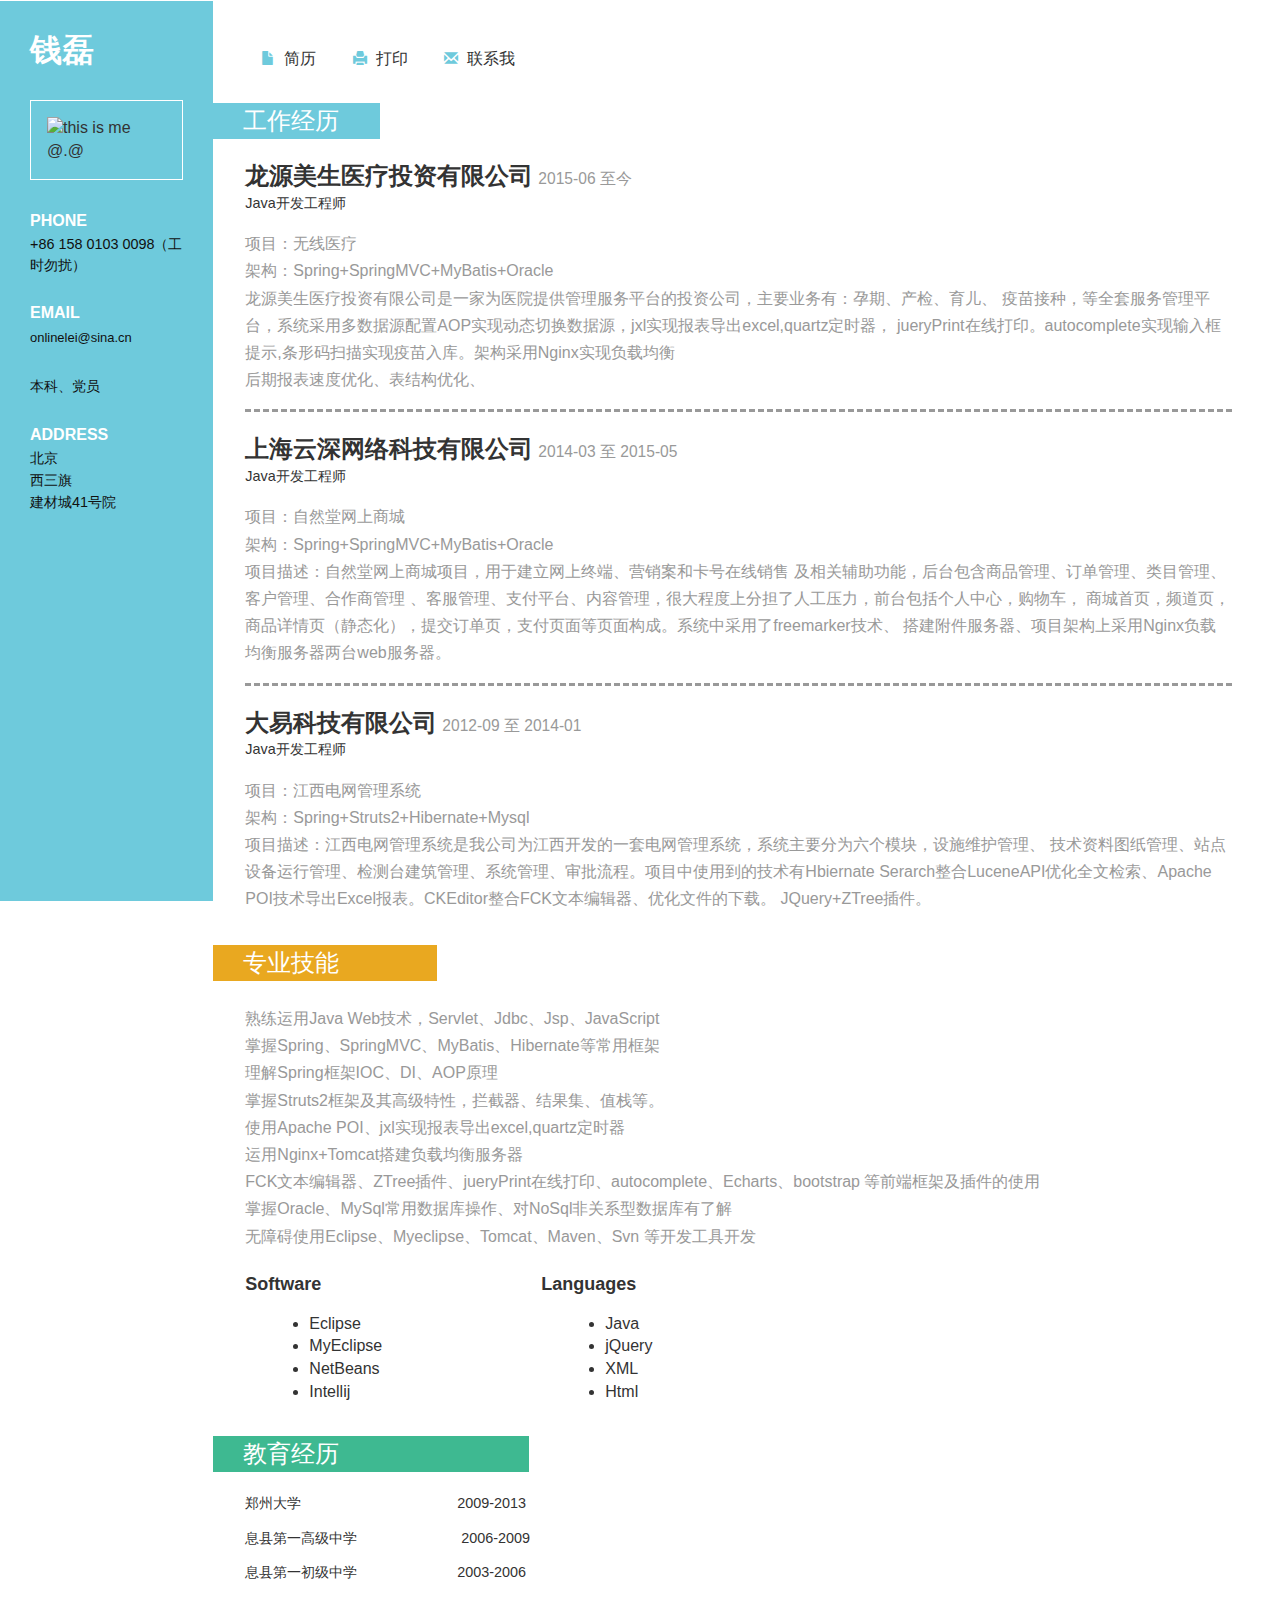
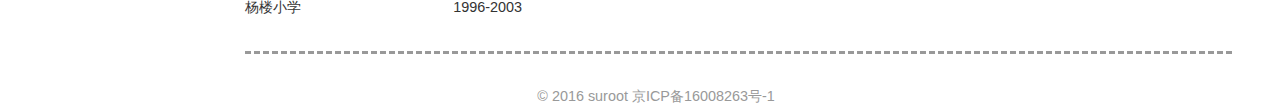
==== index.html @ aa856335 "test" ====
<!--A Design by W3layouts
Author: W3layout
Author URL: http://w3layouts.com
License: Creative Commons Attribution 3.0 Unported
License URL: http://creativecommons.org/licenses/by/3.0/
-->
<!DOCTYPE HTML>
<html>
<head>
<title>钱磊|钱磊简历|java工程师</title>
<meta name = "keywards" content = "钱磊|简历|java|javascript|eclipse|钱磊博客|钱磊简历|java工程师|java开发工程师|Java架构师|"></meta>
<meta name = "description" content = "钱磊，1989年出生，河南息县人，从事Java开发，性能优化，架构搭建，网站推广，"></meta>
<link href="css/bootstrap.css" rel='stylesheet' type='text/css' />
<!-- jQuery (necessary JavaScript plugins) -->
<script src="js/jquery-1.4.4.min.js"></script>
<script src="js/jquery.jqprint-0.3.js"></script>
<!-- Custom Theme files -->
 <link href="css/dashboard.css" rel="stylesheet">
<link href="css/style.css" rel='stylesheet' type='text/css' />
<link href="css/style1.css" rel='stylesheet' type='text/css' />
<link href="css/popuo-box.css" rel='stylesheet' type='text/css' />
<!-- Custom Theme files -->
<!--//theme-style-->
<meta name="viewport" content="width=device-width, initial-scale=1">
<meta http-equiv="Content-Type" content="text/html; charset=utf-8" />
<meta name="keywords" content="Curriculum Vitae Responsive web template, Bootstrap Web Templates, Flat Web Templates, Andriod Compatible web template, 
Smartphone Compatible web template, free webdesigns for Nokia, Samsung, LG, SonyErricsson, Motorola web design" />
<script type="application/x-javascript"> addEventListener("load", function() { setTimeout(hideURLbar, 0); }, false); function hideURLbar(){ window.scrollTo(0,1); } </script>
<!--<link href='http://fonts.googleapis.com/css?family=Ubuntu:300,400,500,700' rel='stylesheet' type='text/css'>
<link href='http://fonts.googleapis.com/css?family=Varela+Round' rel='stylesheet' type='text/css'>-->
<!-- start menu -->
 	<script language="JavaScript">
		function jprint(){
			$("#ddd").jqprint();
		};
		function tip(info){
			alert(info);
		}
	</script>
</head>
<body>
<!-- header -->
<div id = 'ddd'>
<div class="col-sm-3 col-md-2 sidebar">
		 <div class="sidebar_top">
			 <h1>钱磊</h1> 
			 <img src="images/g4.jpg" alt="this is me @.@"/>
		 </div>
		<div class="details">
			 <h3>PHONE</h3>
			 <p>+86 158 0103 0098（工时勿扰）</p>  	 
			 <h3>EMAIL</h3>
			 <p><a href="onlinelei@sina.cn">onlinelei@sina.cn</a></p>
			 
			 <p >本科、党员</p> 
			 <address>
			 <h3>ADDRESS</h3>
			 <span>北京</span>
			 <span>西三旗</span>
			 <span>建材城41号院</span>
			 </address>
		</div>
		<div class="clearfix"></div>
</div>
<!---->
<link href="css/popuo-box.css" rel="stylesheet" type="text/css" media="all"/>
<script src="js/jquery.magnific-popup.js" type="text/javascript"></script>
	<!---你是在看我的代码吗? 你真的在看吗? 那你看吧!---->			
<div class="col-sm-9 col-sm-offset-3 col-md-10 col-md-offset-2 main" >
	 <div class="content">
		 <div class="details_header">
			 <ul>
				 <li><a href="index.html"><span class="glyphicon glyphicon-file" aria-hidden="true"></span>简历</a></li>
				 <li><a onclick = 'jprint();'><span class="glyphicon glyphicon-print" aria-hidden="true" ></span>打印</a></li>
				 <li><a href="contact.html"><span class="glyphicon glyphicon-envelope" aria-hidden="true"></span>联系我</a></li>
			 </ul>
		 </div>
		 <div class="company">
			 <h3 class="clr1">工作经历</h3>
			 <div class="company_details">
				 <h4>龙源美生医疗投资有限公司<span>2015-06 至今</span></h4>
				 <h6>Java开发工程师</h6>
				 <p>项目：无线医疗</p>
				 <p>架构：Spring+SpringMVC+MyBatis+Oracle</p>
				 <p >龙源美生医疗投资有限公司是一家为医院提供管理服务平台的投资公司，主要业务有：孕期、产检、育儿、
				 疫苗接种，等全套服务管理平台，系统采用多数据源配置AOP实现动态切换数据源，jxl实现报表导出excel,quartz定时器，
				 jueryPrint在线打印。autocomplete实现输入框提示,条形码扫描实现疫苗入库。架构采用Nginx实现负载均衡</br>
					后期报表速度优化、表结构优化、
				 </p>
				 <p class="cmpny1"> </p>
			 </div>
			 <div class="company_details">
				 <h4>上海云深网络科技有限公司<span>2014-03 至 2015-05</span></h4>
				 <h6>Java开发工程师</h6>
				  <p>项目：自然堂网上商城</p>
				  <p>架构：Spring+SpringMVC+MyBatis+Oracle</p>
				  <p>项目描述：自然堂网上商城项目，用于建立网上终端、营销案和卡号在线销售
				  及相关辅助功能，后台包含商品管理、订单管理、类目管理、客户管理、合作商管理
				  、客服管理、支付平台、内容管理，很大程度上分担了人工压力，前台包括个人中心，购物车，
				  商城首页，频道页，商品详情页（静态化），提交订单页，支付页面等页面构成。系统中采用了freemarker技术、
				  搭建附件服务器、项目架构上采用Nginx负载均衡服务器两台web服务器。
				  </p>
				 <p class="cmpny1"></p>
			 </div>
			 <div class="company_details">
				 <h4>大易科技有限公司<span>2012-09 至 2014-01</span></h4>
				 <h6>Java开发工程师</h6>
				 <p>项目：江西电网管理系统</p>
				 <p>架构：Spring+Struts2+Hibernate+Mysql</p>
				 <p>项目描述：江西电网管理系统是我公司为江西开发的一套电网管理系统，系统主要分为六个模块，设施维护管理、
				 技术资料图纸管理、站点设备运行管理、检测台建筑管理、系统管理、审批流程。项目中使用到的技术有Hbiernate 
				 Serarch整合LuceneAPI优化全文检索、Apache POI技术导出Excel报表。CKEditor整合FCK文本编辑器、优化文件的下载。
				 JQuery+ZTree插件。
				 </p>
				 <p class="cmpny3"></p>
			 </div>
		 </div>
		 <div class="skills">
			 <h3 class="clr2">专业技能</h3>
			 <div class="skill_info">
			 <p>熟练运用Java Web技术，Servlet、Jdbc、Jsp、JavaScript</p>
			 <p>掌握Spring、SpringMVC、MyBatis、Hibernate等常用框架</p>
			 <p>理解Spring框架IOC、DI、AOP原理</p>
			 <p>掌握Struts2框架及其高级特性，拦截器、结果集、值栈等。</p>
			 <p>使用Apache POI、jxl实现报表导出excel,quartz定时器</p>
			 <p>运用Nginx+Tomcat搭建负载均衡服务器</p>
			 <p>FCK文本编辑器、ZTree插件、jueryPrint在线打印、autocomplete、Echarts、bootstrap 等前端框架及插件的使用</p>
			 <p>掌握Oracle、MySql常用数据库操作、对NoSql非关系型数据库有了解</p>
			 <p>无障碍使用Eclipse、Myeclipse、Tomcat、Maven、Svn 等开发工具开发</p>
			 
			 </div>
			 <div class="skill_list">
				 <div class="skill1">
					 <h4>Software</h4>
					 <ul>					 
						<li>Eclipse</li>
						<li>MyEclipse</li>
						<li>NetBeans</li>
						<li>Intellij</li>
					 </ul>
				 </div>
				 <div class="skill2">
					 <h4>Languages</h4>
					 <ul>					 
						<li>Java</li>
						<li>jQuery</li>
						<li>XML</li>
						<li>Html</li>
					 </ul>
				 </div>
				 <div class="clearfix"></div>
			 </div>
		 </div>
		 <div class="education">
			 <h3 class="clr3">教育经历</h3>
			 <div class="education_details">
				 <h6>郑州大学<span>&nbsp&nbsp&nbsp&nbsp&nbsp&nbsp&nbsp&nbsp&nbsp&nbsp&nbsp&nbsp&nbsp&nbsp&nbsp&nbsp&nbsp&nbsp&nbsp&nbsp&nbsp&nbsp&nbsp&nbsp&nbsp &nbsp&nbsp&nbsp&nbsp&nbsp&nbsp&nbsp&nbsp&nbsp&nbsp&nbsp&nbsp 2009-2013</span></h6>
				 <h6>息县第一高级中学<span>  &nbsp&nbsp&nbsp&nbsp&nbsp&nbsp&nbsp&nbsp&nbsp&nbsp&nbsp&nbsp&nbsp&nbsp&nbsp&nbsp&nbsp&nbsp&nbsp&nbsp&nbsp&nbsp&nbsp&nbsp 2006-2009</span></h6>
				 <h6>息县第一初级中学<span>   &nbsp&nbsp&nbsp&nbsp&nbsp&nbsp&nbsp&nbsp&nbsp&nbsp&nbsp&nbsp&nbsp&nbsp&nbsp&nbsp&nbsp&nbsp&nbsp&nbsp&nbsp&nbsp&nbsp&nbsp2003-2006</span></h6>
				 <h6>杨楼小学<span>        &nbsp&nbsp&nbsp&nbsp&nbsp&nbsp&nbsp&nbsp&nbsp&nbsp&nbsp&nbsp&nbsp&nbsp&nbsp&nbsp&nbsp&nbsp&nbsp&nbsp&nbsp&nbsp&nbsp&nbsp&nbsp&nbsp&nbsp&nbsp&nbsp&nbsp&nbsp&nbsp&nbsp&nbsp&nbsp&nbsp  1996-2003</span></h6>
				 <h6></h6>
				 <p class="cmpny1"></p>
			 </div>
			<!-- <div class="education_details">
				 <h4>University of Techonology, Newyork <span>APRIL 2001 - SEPTEMBER 2003</span></h4>
				 <h6>BACHELORS OF ARTS</h6>
				 <p>Nulla volutpat at est sed ultricies. In ac sem consequat, posuere nulla varius, molestie lorem. Duis quis nibh leo.
				 Curabitur a quam eu mi convallis auctor nec id mauris. Nullam mattis turpis eu turpis tincidunt, et pellentesque leo imperdiet.
				 Vivamus malesuada, sem laoreet dictum pulvinar, orci lectus rhoncus sapien, ut consectetur augue nibh in neque. In tincidunt sed enim et tincidunt.</p>
			 </div>-->
		 </div>
	 </div>
</div>
</div>
<!---->
<div >
</div>
<div class="copywrite"align="center" >
 <p>© 2016 suroot 	京ICP备16008263号-1</a> <br/>
 <script type="text/javascript">var cnzz_protocol = (("https:" == document.location.protocol) ? " https://" : " http://");document.write(unescape("%3Cspan id='cnzz_stat_icon_1258233563'%3E%3C/span%3E%3Cscript src='" + cnzz_protocol + "s4.cnzz.com/z_stat.php%3Fid%3D1258233563%26show%3Dpic' type='text/javascript'%3E%3C/script%3E"));</script>
 </p>
</div>
</body>
</html>
---- css/dashboard.css ----
/*
 * Base structure
 */

/* Move down content because we have a fixed navbar that is 50px tall */
body {
  padding-top: 50px;
}


/*
 * Global add-ons
 */

.sub-header {
  padding-bottom: 10px;
  border-bottom: 1px solid #eee;
}

/*
 * Top navigation
 * Hide default border to remove 1px line.
 */
.navbar-fixed-top {
  border: 0;
}

/*
 * Sidebar
 */

/* Hide for mobile, show later */
.sidebar {
  display:block;
}
@media (min-width: 768px) {
  .sidebar {
    position: fixed;
    top: 51px;
    bottom: 0;
    left: 0;
    z-index: 1000;
    display: block;
    padding: 20px;
    overflow-x: hidden;
    overflow-y: auto; /* Scrollable contents if viewport is shorter than content. */
    background-color: #f5f5f5;
  }
}

/* Sidebar navigation */
.nav-sidebar {
  margin-right: -21px; /* 20px padding + 1px border */
  margin-bottom: 20px;
  margin-left: -20px;
}
.nav-sidebar > li > a {
  padding-right: 20px;
  padding-left: 20px;
}
.nav-sidebar > .active > a,
.nav-sidebar > .active > a:hover,
.nav-sidebar > .active > a:focus {
  color: #fff;
  background-color: #428bca;
}


/*
 * Main content
 */

.main {
  padding: 20px;
}
@media (min-width: 768px) {
  .main {
    padding-right: 40px;
    padding-left: 40px;
  }
}
.main .page-header {
  margin-top: 0;
}


/*
 * Placeholder dashboard ideas
 */

.placeholders {
  margin-bottom: 30px;
  text-align: center;
}
.placeholders h4 {
  margin-bottom: 0;
}
.placeholder {
  margin-bottom: 20px;
}
.placeholder img {
  display: inline-block;
  border-radius: 50%;
}
---- css/style.css ----
/*
Author: W3layout
Author URL: http://w3layouts.com
License: Creative Commons Attribution 3.0 Unported
License URL: http://creativecommons.org/licenses/by/3.0/
*/
h4, h5, h6,
h1, h2, h3 {margin: 0;}
ul, ol {margin: 0; padding:0;}
p {margin: 0;}
html, body{
	font-family: 'Ubuntu', sans-serif;
	font-size: 100%;
	background: #ffffff;
}
body a{
	transition:0.5s all;
	-webkit-transition:0.5s all;
	-moz-transition:0.5s all;
	-o-transition:0.5s all;
	-ms-transition:0.5s all;
}	
body {
  padding-top:0px;
}
a:focus {
  outline: thin dotted;
  outline: 0px auto -webkit-focus-ring-color;
  outline-offset: 0px;
  text-decoration:none;
}
/*-- header_top --*/
.sidebar{
  background:#6ecadc;
  top: 0px;
  padding:2em 30px;
}
.sidebar h1{
	font-size:2.5em;
	font-weight:700;
	margin-bottom:1em;
	COLOR:#fff;
	font-family: 'Varela Round', sans-serif;
	
}
.sidebar img{
	border:1px solid #fff;
	padding:1em;
	width:100%;
}
.details{
	margin-top:2em;
}
.details h3{
	font-weight:600;
	font-size:1em;
	color:#fff;
}  

.details p{
	color:#101010;
	font-size:0.9em;
	margin:5px 0 2em 0;
}
.details p a{
	color:#101010;
	font-size:0.9em;
}
address h3{
	margin-bottom:5px;
}
address span{
	display:block;
	color:#101010;
	font-size:0.9em;
	line-height:1.5em;
}
/*----*/
.main{  
  padding:2em 0;
}
.content{
	margin-right:3em;
}
.glyphicon {
  top:1px;
}
.glyphicon-file:before,.glyphicon-print:before,.glyphicon-envelope:before,.glyphicon-picture:before{
    margin-right: 9px;
  font-size: 14px;
  color: #6ecadc;
}
.details_header{
	padding: 0em 1em 0 2em;
}
.details_header ul li{
	display:inline-block;
}
.details_header ul li a{
	padding:0 1em;
	color:#333;
}
.details_header ul li a:hover{
	color:#6ecadc;
}
.company {
	margin:2em 0;
}
.company h3{
  color: #FFF;
  padding: 5px 41px 5px 30px;
  display: inline-block;
}
.skills h3{
  color: #FFF;
  padding: 5px 98px 5px 30px;
  display: inline-block;
}
.company_details,.education_details {
	padding:1.5em 0 0em 2em;
}
.company_details h4,.education_details h4{
	color:#333;
	font-weight:600;
	font-size:1.5em;
	margin-bottom:6px;
	font-family: 'Varela Round', sans-serif;
}
.company_details h4 span,.education_details h4 span{
	font-size: 0.65em;
  margin-left: 5px;
  color: #999;
  font-weight:400;
}
.company_details h6,.education_details h6{
	font-weight:400;
	margin-bottom:1.3em;
	font-size:0.9em;
}
.company_details p,.skill_info p,.education_details p{
	color:#999;
	font-weight:300;
	line-height:1.7em;
}
.cmpny1{
	border-bottom:3px dashed #999;
	padding-bottom:1em;
}
.skills{
	margin:2em 0;
}
.skill_info {
	padding:1.5em 0 0 2em;
}
.skill_list{
	padding:1.5em 0 0 2em;
}
.skill1,.skill2{
	 float:left;
	 width:30%;
}
.skill1 h4,.skill2 h4{
	color:#333;
	font-weight:600;
	margin-bottom:1em;
	display:inline-block;
}
.skill1 ul,.skill2 ul{
	padding-left:4em;
}
.skill1 ul li,.skill2 ul li{
	color:#333;
}
.education  h3{
  background: #999;
  color: #FFF;
  padding: 5px 190px 5px 30px;
  display: inline-block;
}
h3.clr1{
	background:#6ecadc;
}
h3.clr2{
	background:#e9a820;
}
h3.clr3{
	background:#3eb991;
}
.copywrite{
	padding-left:2em;
	margin-top:1em;
}
.copywrite p{
	color:#999;
	font-size:0.9em;
}
.copywrite p a{
	color:#999;
}
.copywrite p a:hover{
	color:#6ecadc;
}
.contact-grid form{
	padding:2em 0 0 2em;
}
.contact-grid input[type="text"], .contact-grid textarea {
  width: 80%;
  padding: 0.7em;
  margin: 0.5em 0;
  background: none;
  outline: none;
  border: 1px solid #A09F9F;
  font-size: 1em;
  color: #A09F9F;
  -webkit-appearance: none;
}
.send input[type="submit"] {
  width: 14%;
  font-size: 1.1em;
  background:#e9a820;
  padding: 0.4em 0.8em;
  text-align: center;
  color: #fff;
  border: none;
  outline: none;
  -webkit-appearance: none;
}
.send input[type="submit"]:hover {
  background: #6ecadc;
}
.contact-grid textarea {
  resize: none;
}
.map{
	padding:2em 0 0 2em;
}
.map iframe {
  width: 100%;
  height: 350px;
  border: none;
}
/*--responsive--*/
@media (max-width: 1366px){
.sidebar h1 {
  font-size: 2em;
}
}
@media (max-width: 1024px){
.sidebar {
  padding: 2em 17px;
  width:20%;
}
.sidebar h1 {
  font-size: 1.6em;
}
.main {
  margin-left: 19.666667%;
  width: 80%;
}
}
@media (max-width: 768px){
.sidebar {
  width: 22%;
}
.main {
  margin-left: 21.666667%;
  width: 78%;
}
.sidebar h1 {
  font-size: 1.4em;
}
.sidebar img {
  padding: 0.5em;
  width: 89%;
}
.details_header {
  padding: 0em 1em 0 1em;
}
.details_header ul li a {
  padding: 0 1em;
  font-size: 0.9em;
}
.company h3,.skills h3,.education h3{
  font-size: 1.2em;
}
.company_details h4, .education_details h4 {
  font-size: 1.1em;
}
.company_details h6, .education_details h6 {
  font-size: 0.8em;
}
.company_details p, .skill_info p, .education_details p {
  font-size: 0.8em;
}
.cmpny1 {
  padding-bottom: 1.5em;
}
.skill1, .skill2 {
  float: left;
  width: 50%;
}
.skill1 ul li,.skill2 ul li{
	font-size:0.85em;
}
.skill1 h4, .skill2 h4 {
  font-size: 1em;
}
.skill_list {
  padding: 0.7em 0 0 2em;
}
.details p {
  font-size: 0.75em;
}
address span {
  font-size: 0.8em;
}
.contact-grid input[type="text"], .contact-grid textarea {
  width: 100%;
  font-size: 0.8em;
}
.send input[type="submit"] {
  width: 20%;
  font-size:0.85em;
}
}
@media (max-width: 736px){
.sidebar {
  width: 100%;
}
.main {
  margin-left: 0;
  width: 100%;
}
.sidebar_top{
	width:30%;
	float:left;
	margin-right:5%;
}
.details{
	width:30%;
	float:right;
}
}
@media (max-width: 640px){
.sidebar {
  width: 100%;
}
.main {
  margin-left: 0;
  width: 100%;
}
.sidebar_top{
	width:30%;
	float:left;
	margin-right:5%;
}
.details{
	width:30%;
	float:right;
}
.sidebar img{
	width:100%;
}
.details p {
  font-size: 0.9em;
  margin: 5px 0 1em 0;
}
.details h3 {
  font-size: 0.9em;
}
}
@media (max-width: 600px){
address {
  margin-bottom:0px;
}
.sidebar_top {
  width: 32%;
}
.sidebar img {
  width: 85%;
}
}
@media (max-width: 568px){
.details_header ul li a {
  padding: 0 0.5em;
  font-size: 0.9em;
}
}
@media (max-width: 480px){
.content {
  margin-right: 2em;
}
.glyphicon-save:before, .glyphicon-print:before, .glyphicon-envelope:before, .glyphicon-picture:before {
  margin-right: 6px;
  font-size: 12px;
}
.details_header ul li a {
  padding: 0 0.5em;
  font-size: 0.85em;
}
.details {
  width: 36%;
}
.sidebar h1 {
  font-size: 1.3em;
}
.sidebar_top {
  width: 38%;
}
address {
  margin-bottom: 0px;
}
.copywrite{
	padding-left:1em;
}
.map iframe {
  height: 246px;
}
}
@media (max-width: 414px){
.sidebar_top {
  width: 45%;
}
.sidebar img {
  width: 91%;
}
.details {
  width: 42%;
}
.details_header {
  padding: 0em 0em 0 1em;
}
.details_header ul li a {
  padding: 0 0.3em;
  font-size: 0.75em;
}
.skill1 ul, .skill2 ul {
  padding-left: 3em;
}
}
@media (max-width: 384px){
.sidebar h1 {
  font-size: 1.2em;
}
.details {
  width: 45%;
}
.details_header ul {
  text-align: center;
}
.details_header ul li a {
  padding: 0 1em;
  font-size: 0.75em;
}
.main {
  padding: 1em 0 2em 0;
}
.company_details, .education_details,.skill_info  {
  padding: 1em 0 0em 1em;
}
.company h3 {
  padding: 5px 41px 5px 16px;
}
.company_details h4, .education_details h4 {
  font-size: 0.9em;
}
.company_details h6, .education_details h6 {
  font-size: 0.6em;
}
.company {
  margin: 1em 0;
}
.skills {
  margin: 1em 0;
}
.company h3, .skills h3, .education h3 {
  font-size: 1em;
}
.skills h3 {
  padding: 5px 98px 5px 16px;
}
.skill1 ul, .skill2 ul {
  padding-left: 2em;
}
.skill1 ul li, .skill2 ul li {
  font-size: 0.75em;
}
.skill_list {
  padding: 0.5em 0 0 1.5em;
}
.education h3 {
  padding: 5px 190px 5px 16px;
}
.copywrite p{
	font-size:0.7em;
}
}
@media (max-width: 375px){
.sidebar h1 {
  font-size: 1em;
}
.sidebar img {
  width: 70%;
}
.details h3 {
  font-size: 0.8em;
}
.details p {
  font-size: 0.75em;
  margin: 5px 0 0.5em 0;
}
address span {
  font-size: 0.7em;
}
.sidebar {
  padding: 1.5em 17px 1em 17px;
}
.details_header {
  padding: 0em 0em 0 1em;
  text-align: center;
}
.details_header ul li a {
  line-height: 2em;
}
}
@media (max-width: 320px){
.sidebar_top {
  width: 50%;
}
.sidebar img {
  width: 80%;
}
.details h3 {
  font-size: 0.7em;
}
.content {
  margin-right: 1em;
}
.details_header ul li a {
  padding: 0 0.5em;
  font-size: 0.75em;
}
.skill1 h4, .skill2 h4 {
  font-size: 0.85em;
}
.skill1 ul, .skill2 ul {
  padding-left: 1.5em;
}
}
---- css/style1.css ----
/* latin */
@font-face {
  font-family: 'Varela Round';
  font-style: normal;
  font-weight: 400;
  src: local('Varela Round'), local('VarelaRound-Regular'), url(http://fonts.gstatic.com/s/varelaround/v6/APH4jr0uSos5wiut5cpjrugdm0LZdjqr5-oayXSOefg.woff2) format('woff2');
  unicode-range: U+0000-00FF, U+0131, U+0152-0153, U+02C6, U+02DA, U+02DC, U+2000-206F, U+2074, U+20AC, U+2212, U+2215, U+E0FF, U+EFFD, U+F000;
}

/* cyrillic-ext */
@font-face {
  font-family: 'Ubuntu';
  font-style: normal;
  font-weight: 300;
  src: local('Ubuntu Light'), local('Ubuntu-Light'), url(http://fonts.gstatic.com/s/ubuntu/v9/X_EdMnknKUltk57alVVbVxJtnKITppOI_IvcXXDNrsc.woff2) format('woff2');
  unicode-range: U+0460-052F, U+20B4, U+2DE0-2DFF, U+A640-A69F;
}
/* cyrillic */
@font-face {
  font-family: 'Ubuntu';
  font-style: normal;
  font-weight: 300;
  src: local('Ubuntu Light'), local('Ubuntu-Light'), url(http://fonts.gstatic.com/s/ubuntu/v9/nBF2d6Y3AbOwfkBM-9HcWBJtnKITppOI_IvcXXDNrsc.woff2) format('woff2');
  unicode-range: U+0400-045F, U+0490-0491, U+04B0-04B1, U+2116;
}
/* greek-ext */
@font-face {
  font-family: 'Ubuntu';
  font-style: normal;
  font-weight: 300;
  src: local('Ubuntu Light'), local('Ubuntu-Light'), url(http://fonts.gstatic.com/s/ubuntu/v9/CdlIlwqST01WNAKqZbtZkhJtnKITppOI_IvcXXDNrsc.woff2) format('woff2');
  unicode-range: U+1F00-1FFF;
}
/* greek */
@font-face {
  font-family: 'Ubuntu';
  font-style: normal;
  font-weight: 300;
  src: local('Ubuntu Light'), local('Ubuntu-Light'), url(http://fonts.gstatic.com/s/ubuntu/v9/7k0RmqCN8EFxqS6sChuRzRJtnKITppOI_IvcXXDNrsc.woff2) format('woff2');
  unicode-range: U+0370-03FF;
}
/* latin-ext */
@font-face {
  font-family: 'Ubuntu';
  font-style: normal;
  font-weight: 300;
  src: local('Ubuntu Light'), local('Ubuntu-Light'), url(http://fonts.gstatic.com/s/ubuntu/v9/WtcvfJHWXKxx4x0kuS1koRJtnKITppOI_IvcXXDNrsc.woff2) format('woff2');
  unicode-range: U+0100-024F, U+1E00-1EFF, U+20A0-20AB, U+20AD-20CF, U+2C60-2C7F, U+A720-A7FF;
}
/* latin */
@font-face {
  font-family: 'Ubuntu';
  font-style: normal;
  font-weight: 300;
  src: local('Ubuntu Light'), local('Ubuntu-Light'), url(http://fonts.gstatic.com/s/ubuntu/v9/_aijTyevf54tkVDLy-dlnFtXRa8TVwTICgirnJhmVJw.woff2) format('woff2');
  unicode-range: U+0000-00FF, U+0131, U+0152-0153, U+02C6, U+02DA, U+02DC, U+2000-206F, U+2074, U+20AC, U+2212, U+2215, U+E0FF, U+EFFD, U+F000;
}
/* cyrillic-ext */
@font-face {
  font-family: 'Ubuntu';
  font-style: normal;
  font-weight: 400;
  src: local('Ubuntu'), url(http://fonts.gstatic.com/s/ubuntu/v9/ODszJI8YqNw8V2xPulzjO_esZW2xOQ-xsNqO47m55DA.woff2) format('woff2');
  unicode-range: U+0460-052F, U+20B4, U+2DE0-2DFF, U+A640-A69F;
}
/* cyrillic */
@font-face {
  font-family: 'Ubuntu';
  font-style: normal;
  font-weight: 400;
  src: local('Ubuntu'), url(http://fonts.gstatic.com/s/ubuntu/v9/iQ9VJx1UMASKNiGywyyCXvesZW2xOQ-xsNqO47m55DA.woff2) format('woff2');
  unicode-range: U+0400-045F, U+0490-0491, U+04B0-04B1, U+2116;
}
/* greek-ext */
@font-face {
  font-family: 'Ubuntu';
  font-style: normal;
  font-weight: 400;
  src: local('Ubuntu'), url(http://fonts.gstatic.com/s/ubuntu/v9/WkvQmvwsfw_KKeau9SlQ2_esZW2xOQ-xsNqO47m55DA.woff2) format('woff2');
  unicode-range: U+1F00-1FFF;
}
/* greek */
@font-face {
  font-family: 'Ubuntu';
  font-style: normal;
  font-weight: 400;
  src: local('Ubuntu'), url(http://fonts.gstatic.com/s/ubuntu/v9/gYAtqXUikkQjyJA1SnpDLvesZW2xOQ-xsNqO47m55DA.woff2) format('woff2');
  unicode-range: U+0370-03FF;
}
/* latin-ext */
@font-face {
  font-family: 'Ubuntu';
  font-style: normal;
  font-weight: 400;
  src: local('Ubuntu'), url(http://fonts.gstatic.com/s/ubuntu/v9/Wu5Iuha-XnKDBvqRwQzAG_esZW2xOQ-xsNqO47m55DA.woff2) format('woff2');
  unicode-range: U+0100-024F, U+1E00-1EFF, U+20A0-20AB, U+20AD-20CF, U+2C60-2C7F, U+A720-A7FF;
}
/* latin */
@font-face {
  font-family: 'Ubuntu';
  font-style: normal;
  font-weight: 400;
  src: local('Ubuntu'), url(http://fonts.gstatic.com/s/ubuntu/v9/sDGTilo5QRsfWu6Yc11AXg.woff2) format('woff2');
  unicode-range: U+0000-00FF, U+0131, U+0152-0153, U+02C6, U+02DA, U+02DC, U+2000-206F, U+2074, U+20AC, U+2212, U+2215, U+E0FF, U+EFFD, U+F000;
}
/* cyrillic-ext */
@font-face {
  font-family: 'Ubuntu';
  font-style: normal;
  font-weight: 500;
  src: local('Ubuntu Medium'), local('Ubuntu-Medium'), url(http://fonts.gstatic.com/s/ubuntu/v9/MLKvhAbswThSVACnSTWCpxJtnKITppOI_IvcXXDNrsc.woff2) format('woff2');
  unicode-range: U+0460-052F, U+20B4, U+2DE0-2DFF, U+A640-A69F;
}
/* cyrillic */
@font-face {
  font-family: 'Ubuntu';
  font-style: normal;
  font-weight: 500;
  src: local('Ubuntu Medium'), local('Ubuntu-Medium'), url(http://fonts.gstatic.com/s/ubuntu/v9/IiMFELcoPB-OzGzq14k4ehJtnKITppOI_IvcXXDNrsc.woff2) format('woff2');
  unicode-range: U+0400-045F, U+0490-0491, U+04B0-04B1, U+2116;
}
/* greek-ext */
@font-face {
  font-family: 'Ubuntu';
  font-style: normal;
  font-weight: 500;
  src: local('Ubuntu Medium'), local('Ubuntu-Medium'), url(http://fonts.gstatic.com/s/ubuntu/v9/H2j4_4xA-HIuoc_A3BIwVBJtnKITppOI_IvcXXDNrsc.woff2) format('woff2');
  unicode-range: U+1F00-1FFF;
}
/* greek */
@font-face {
  font-family: 'Ubuntu';
  font-style: normal;
  font-weight: 500;
  src: local('Ubuntu Medium'), local('Ubuntu-Medium'), url(http://fonts.gstatic.com/s/ubuntu/v9/EtSRPnpS3nIR-zKYiR-sDBJtnKITppOI_IvcXXDNrsc.woff2) format('woff2');
  unicode-range: U+0370-03FF;
}
/* latin-ext */
@font-face {
  font-family: 'Ubuntu';
  font-style: normal;
  font-weight: 500;
  src: local('Ubuntu Medium'), local('Ubuntu-Medium'), url(http://fonts.gstatic.com/s/ubuntu/v9/gMhvhm-nVj1086DvGgmzBxJtnKITppOI_IvcXXDNrsc.woff2) format('woff2');
  unicode-range: U+0100-024F, U+1E00-1EFF, U+20A0-20AB, U+20AD-20CF, U+2C60-2C7F, U+A720-A7FF;
}
/* latin */
@font-face {
  font-family: 'Ubuntu';
  font-style: normal;
  font-weight: 500;
  src: local('Ubuntu Medium'), local('Ubuntu-Medium'), url(http://fonts.gstatic.com/s/ubuntu/v9/OsJ2DjdpjqFRVUSto6IffFtXRa8TVwTICgirnJhmVJw.woff2) format('woff2');
  unicode-range: U+0000-00FF, U+0131, U+0152-0153, U+02C6, U+02DA, U+02DC, U+2000-206F, U+2074, U+20AC, U+2212, U+2215, U+E0FF, U+EFFD, U+F000;
}
/* cyrillic-ext */
@font-face {
  font-family: 'Ubuntu';
  font-style: normal;
  font-weight: 700;
  src: local('Ubuntu Bold'), local('Ubuntu-Bold'), url(http://fonts.gstatic.com/s/ubuntu/v9/oxrPYIm05JrY_0rFIEQ_oRJtnKITppOI_IvcXXDNrsc.woff2) format('woff2');
  unicode-range: U+0460-052F, U+20B4, U+2DE0-2DFF, U+A640-A69F;
}
/* cyrillic */
@font-face {
  font-family: 'Ubuntu';
  font-style: normal;
  font-weight: 700;
  src: local('Ubuntu Bold'), local('Ubuntu-Bold'), url(http://fonts.gstatic.com/s/ubuntu/v9/4z2U46_RRLOfkoHsWJG3vxJtnKITppOI_IvcXXDNrsc.woff2) format('woff2');
  unicode-range: U+0400-045F, U+0490-0491, U+04B0-04B1, U+2116;
}
/* greek-ext */
@font-face {
  font-family: 'Ubuntu';
  font-style: normal;
  font-weight: 700;
  src: local('Ubuntu Bold'), local('Ubuntu-Bold'), url(http://fonts.gstatic.com/s/ubuntu/v9/2vaWVxeAxHVkFcnCBCQCyRJtnKITppOI_IvcXXDNrsc.woff2) format('woff2');
  unicode-range: U+1F00-1FFF;
}
/* greek */
@font-face {
  font-family: 'Ubuntu';
  font-style: normal;
  font-weight: 700;
  src: local('Ubuntu Bold'), local('Ubuntu-Bold'), url(http://fonts.gstatic.com/s/ubuntu/v9/M-Ii49WH_TYYnOjQyLgTMBJtnKITppOI_IvcXXDNrsc.woff2) format('woff2');
  unicode-range: U+0370-03FF;
}
/* latin-ext */
@font-face {
  font-family: 'Ubuntu';
  font-style: normal;
  font-weight: 700;
  src: local('Ubuntu Bold'), local('Ubuntu-Bold'), url(http://fonts.gstatic.com/s/ubuntu/v9/nsLtvfQoT-rVwGTHHnkeJhJtnKITppOI_IvcXXDNrsc.woff2) format('woff2');
  unicode-range: U+0100-024F, U+1E00-1EFF, U+20A0-20AB, U+20AD-20CF, U+2C60-2C7F, U+A720-A7FF;
}
/* latin */
@font-face {
  font-family: 'Ubuntu';
  font-style: normal;
  font-weight: 700;
  src: local('Ubuntu Bold'), local('Ubuntu-Bold'), url(http://fonts.gstatic.com/s/ubuntu/v9/0ihfXUL2emPh0ROJezvraFtXRa8TVwTICgirnJhmVJw.woff2) format('woff2');
  unicode-range: U+0000-00FF, U+0131, U+0152-0153, U+02C6, U+02DA, U+02DC, U+2000-206F, U+2074, U+20AC, U+2212, U+2215, U+E0FF, U+EFFD, U+F000;
}
---- css/popuo-box.css ----
/* Styles for dialog window */
#small-dialog,#small-dialog1{
	padding:20px;
	text-align: left;
	max-width: 650px;
	margin: 40px auto;
	position: relative;
	text-align:center;
}
#small-dialog-it,#small-dialog-in,#small-dialog-fr,#small-dialog-sh,#small-dialog-sf,#small-dialog-su,#small-dialog-me,#small-dialog-ch,#small-dialog-pi,#small-dialog-am {
	background: white;
	padding:20px;
	text-align: left;
	max-width: 450px;
	margin: 40px auto;
	position: relative;
	text-align:center;
}
a.play-icon.popup-with-zoom-anim img:hover {
	opacity: 0.5;
	transition:0.5s all;
	-webkit-transition:0.5s all;
	-o-transition:0.5s all;
	-moz-transition:0.5s all;
	-ms-transition:0.5s all;
}
.portfolio-items{
	text-align:center;
	margin:0 auto;
}
.portfolio-items img{
	width:100%;
}
.portfolio-items h4{
	margin:1em 0;
	font-size:25px;
	color:#a63d56;
}
.portfolio-items p{
	text-align:justify;
}
/**

/**
 * Fade-zoom animation for first dialog
 */

/* start state */
.my-mfp-zoom-in #small-dialog {
opacity: 0;
-webkit-transition: all 0.2s ease-in-out;
-moz-transition: all 0.2s ease-in-out;
-o-transition: all 0.2s ease-in-out;
transition: all 0.2s ease-in-out;
-webkit-transform: scale(0.8);
-moz-transform: scale(0.8);
-ms-transform: scale(0.8);
-o-transform: scale(0.8);
transform: scale(0.8);
}
/* animate in */
.my-mfp-zoom-in.mfp-ready #small-dialog {
opacity: 1;
-webkit-transform: scale(1);
-moz-transform: scale(1);
-ms-transform: scale(1);
-o-transform: scale(1);
transform: scale(1);
}
/* animate out */
.my-mfp-zoom-in.mfp-removing #small-dialog {
-webkit-transform: scale(0.8);
-moz-transform: scale(0.8);
-ms-transform: scale(0.8);
-o-transform: scale(0.8);
transform: scale(0.8);
opacity: 0;
}
/* Dark overlay, start state */
.my-mfp-zoom-in.mfp-bg {

-webkit-transition: opacity 0.3s ease-out;
-moz-transition: opacity 0.3s ease-out;
-o-transition: opacity 0.3s ease-out;
transition: opacity 0.3s ease-out;
}
/* animate out */
.my-mfp-zoom-in.mfp-removing.mfp-bg {
opacity: 0;
}
/**
/* Magnific Popup CSS */
.mfp-bg {
  top: 0;
  left: 0;
  width: 100%;
  height: 100%;
  z-index: 1042;
  overflow: hidden;
  position: fixed;
  background:#fff;
 }

.mfp-wrap {
  top: 0;
  left: 0;
  width: 100%;
  height: 100%;
  z-index: 1043;
  position: fixed;
  outline: none !important;
  -webkit-backface-visibility: hidden; }

.mfp-container {
  text-align: center;
  position: absolute;
  width: 100%;
  height: 100%;
  left: 0;
  top: 0;
  padding: 0 8px;
  -webkit-box-sizing: border-box;
  -moz-box-sizing: border-box;
  box-sizing: border-box; }

.mfp-container:before {
  content: '';
  display: inline-block;
  height: 100%;
  vertical-align: middle; }

.mfp-align-top .mfp-container:before {
  display: none; }

.mfp-content {
  position: relative;
  display: inline-block;
  vertical-align: middle;
  margin: 0 auto;
  text-align: left;
  z-index: 1045; }

.mfp-inline-holder .mfp-content,
.mfp-ajax-holder .mfp-content {
  width: 100%;
  cursor: auto; }

.mfp-ajax-cur {
  cursor: progress; }

.mfp-zoom-out-cur,
.mfp-zoom-out-cur .mfp-image-holder .mfp-close {
  cursor: -moz-zoom-out;
  cursor: -webkit-zoom-out;
  cursor: zoom-out; }
.mfp-zoom {
  cursor: pointer;
  cursor: -webkit-zoom-in;
  cursor: -moz-zoom-in;
  cursor: zoom-in; }

.mfp-auto-cursor .mfp-content {
  cursor: auto; }

.mfp-close,
.mfp-arrow,
.mfp-preloader,
.mfp-counter {
  -webkit-user-select: none;
  -moz-user-select: none;
  user-select: none; }

.mfp-loading.mfp-figure {
  display: none; }

.mfp-hide {
  display: none !important; }
.mfp-content iframe{
	width:100%;
	min-height:500px;
}
.mfp-preloader {
  color: #cccccc;
  position: absolute;
  top: 50%;
  width: auto;
  text-align: center;
  margin-top: -0.8em;
  left: 8px;
  right: 8px;
  z-index: 1044; }

.mfp-preloader a {
  color: #cccccc; }

.mfp-preloader a:hover {
  color: white; }

.mfp-s-ready .mfp-preloader {
  display: none; }

.mfp-s-error .mfp-content {
  display: none; }

button.mfp-close,
button.mfp-arrow {
  overflow: visible;
  cursor: pointer;
  border: 0;
   background:#FFF;
  -webkit-appearance: none;
  display: block;
  padding: 0;
  z-index: 1046; }
button::-moz-focus-inner {
  padding: 0;
  border: 0; }

.mfp-close {
  width: 44px;
  height: 44px;
  line-height: 44px;
  position: absolute;
 right: 0px;
	top: -43px;
  text-decoration: none;
  text-align: center;
  padding: 0 0 18px 10px;
  color: white;
  font-style: normal;
  font-size: 28px;
  outline:none;
  font-family: 'Open Sans', sans-serif;		
 }
  .mfp-close:hover, .mfp-close:focus {
    opacity: 1; }

.mfp-close-btn-in .mfp-close {
  color: #333333; }

.mfp-image-holder .mfp-close,
.mfp-iframe-holder .mfp-close {
  color: white;
  right: -6px;
  text-align: right;
  padding-right: 6px;
  width: 100%; 
}
/*----*/
.login{
	border-bottom:2px solid #1c1c1c;
}
.login input[type="text"] {
	outline: none;
	padding:6px ;
	background: none;
	width: 93%;
	border: none;
	font-size:1.8em;
	color:#1c1c1c;	
}
.login input[type="submit"] {	
	width: 35px;
	height: 35px;
	background: url(../images/img-sprite.png) -622px -22px no-repeat ;
	padding: 0px 1px;
	border: none;
	cursor: pointer;
	outline: none;
	vertical-align: middle;
}
.search-top p{
	color:#818181;
	font-size:1.2em;
	line-height:1.5em;
	width:33%;
	text-align:center;
	padding: 1em 0;
}
@media all and (max-width:480px){
.login input[type="text"] {
	width: 88%;
	font-size: 1.4em;
}
.search-top p {
	width: 60%;
}
}
@media all and (max-width:320px){
.login input[type="text"] {
	width: 80%;
	font-size: 1.2em;
}
#small-dialog{
	padding:15px;
}
.search-top p {
	width: 70%;
	font-size:1em;
}
}
---- css/popuo-box.css ----
/* Styles for dialog window */
#small-dialog,#small-dialog1{
	padding:20px;
	text-align: left;
	max-width: 650px;
	margin: 40px auto;
	position: relative;
	text-align:center;
}
#small-dialog-it,#small-dialog-in,#small-dialog-fr,#small-dialog-sh,#small-dialog-sf,#small-dialog-su,#small-dialog-me,#small-dialog-ch,#small-dialog-pi,#small-dialog-am {
	background: white;
	padding:20px;
	text-align: left;
	max-width: 450px;
	margin: 40px auto;
	position: relative;
	text-align:center;
}
a.play-icon.popup-with-zoom-anim img:hover {
	opacity: 0.5;
	transition:0.5s all;
	-webkit-transition:0.5s all;
	-o-transition:0.5s all;
	-moz-transition:0.5s all;
	-ms-transition:0.5s all;
}
.portfolio-items{
	text-align:center;
	margin:0 auto;
}
.portfolio-items img{
	width:100%;
}
.portfolio-items h4{
	margin:1em 0;
	font-size:25px;
	color:#a63d56;
}
.portfolio-items p{
	text-align:justify;
}
/**

/**
 * Fade-zoom animation for first dialog
 */

/* start state */
.my-mfp-zoom-in #small-dialog {
opacity: 0;
-webkit-transition: all 0.2s ease-in-out;
-moz-transition: all 0.2s ease-in-out;
-o-transition: all 0.2s ease-in-out;
transition: all 0.2s ease-in-out;
-webkit-transform: scale(0.8);
-moz-transform: scale(0.8);
-ms-transform: scale(0.8);
-o-transform: scale(0.8);
transform: scale(0.8);
}
/* animate in */
.my-mfp-zoom-in.mfp-ready #small-dialog {
opacity: 1;
-webkit-transform: scale(1);
-moz-transform: scale(1);
-ms-transform: scale(1);
-o-transform: scale(1);
transform: scale(1);
}
/* animate out */
.my-mfp-zoom-in.mfp-removing #small-dialog {
-webkit-transform: scale(0.8);
-moz-transform: scale(0.8);
-ms-transform: scale(0.8);
-o-transform: scale(0.8);
transform: scale(0.8);
opacity: 0;
}
/* Dark overlay, start state */
.my-mfp-zoom-in.mfp-bg {

-webkit-transition: opacity 0.3s ease-out;
-moz-transition: opacity 0.3s ease-out;
-o-transition: opacity 0.3s ease-out;
transition: opacity 0.3s ease-out;
}
/* animate out */
.my-mfp-zoom-in.mfp-removing.mfp-bg {
opacity: 0;
}
/**
/* Magnific Popup CSS */
.mfp-bg {
  top: 0;
  left: 0;
  width: 100%;
  height: 100%;
  z-index: 1042;
  overflow: hidden;
  position: fixed;
  background:#fff;
 }

.mfp-wrap {
  top: 0;
  left: 0;
  width: 100%;
  height: 100%;
  z-index: 1043;
  position: fixed;
  outline: none !important;
  -webkit-backface-visibility: hidden; }

.mfp-container {
  text-align: center;
  position: absolute;
  width: 100%;
  height: 100%;
  left: 0;
  top: 0;
  padding: 0 8px;
  -webkit-box-sizing: border-box;
  -moz-box-sizing: border-box;
  box-sizing: border-box; }

.mfp-container:before {
  content: '';
  display: inline-block;
  height: 100%;
  vertical-align: middle; }

.mfp-align-top .mfp-container:before {
  display: none; }

.mfp-content {
  position: relative;
  display: inline-block;
  vertical-align: middle;
  margin: 0 auto;
  text-align: left;
  z-index: 1045; }

.mfp-inline-holder .mfp-content,
.mfp-ajax-holder .mfp-content {
  width: 100%;
  cursor: auto; }

.mfp-ajax-cur {
  cursor: progress; }

.mfp-zoom-out-cur,
.mfp-zoom-out-cur .mfp-image-holder .mfp-close {
  cursor: -moz-zoom-out;
  cursor: -webkit-zoom-out;
  cursor: zoom-out; }
.mfp-zoom {
  cursor: pointer;
  cursor: -webkit-zoom-in;
  cursor: -moz-zoom-in;
  cursor: zoom-in; }

.mfp-auto-cursor .mfp-content {
  cursor: auto; }

.mfp-close,
.mfp-arrow,
.mfp-preloader,
.mfp-counter {
  -webkit-user-select: none;
  -moz-user-select: none;
  user-select: none; }

.mfp-loading.mfp-figure {
  display: none; }

.mfp-hide {
  display: none !important; }
.mfp-content iframe{
	width:100%;
	min-height:500px;
}
.mfp-preloader {
  color: #cccccc;
  position: absolute;
  top: 50%;
  width: auto;
  text-align: center;
  margin-top: -0.8em;
  left: 8px;
  right: 8px;
  z-index: 1044; }

.mfp-preloader a {
  color: #cccccc; }

.mfp-preloader a:hover {
  color: white; }

.mfp-s-ready .mfp-preloader {
  display: none; }

.mfp-s-error .mfp-content {
  display: none; }

button.mfp-close,
button.mfp-arrow {
  overflow: visible;
  cursor: pointer;
  border: 0;
   background:#FFF;
  -webkit-appearance: none;
  display: block;
  padding: 0;
  z-index: 1046; }
button::-moz-focus-inner {
  padding: 0;
  border: 0; }

.mfp-close {
  width: 44px;
  height: 44px;
  line-height: 44px;
  position: absolute;
 right: 0px;
	top: -43px;
  text-decoration: none;
  text-align: center;
  padding: 0 0 18px 10px;
  color: white;
  font-style: normal;
  font-size: 28px;
  outline:none;
  font-family: 'Open Sans', sans-serif;		
 }
  .mfp-close:hover, .mfp-close:focus {
    opacity: 1; }

.mfp-close-btn-in .mfp-close {
  color: #333333; }

.mfp-image-holder .mfp-close,
.mfp-iframe-holder .mfp-close {
  color: white;
  right: -6px;
  text-align: right;
  padding-right: 6px;
  width: 100%; 
}
/*----*/
.login{
	border-bottom:2px solid #1c1c1c;
}
.login input[type="text"] {
	outline: none;
	padding:6px ;
	background: none;
	width: 93%;
	border: none;
	font-size:1.8em;
	color:#1c1c1c;	
}
.login input[type="submit"] {	
	width: 35px;
	height: 35px;
	background: url(../images/img-sprite.png) -622px -22px no-repeat ;
	padding: 0px 1px;
	border: none;
	cursor: pointer;
	outline: none;
	vertical-align: middle;
}
.search-top p{
	color:#818181;
	font-size:1.2em;
	line-height:1.5em;
	width:33%;
	text-align:center;
	padding: 1em 0;
}
@media all and (max-width:480px){
.login input[type="text"] {
	width: 88%;
	font-size: 1.4em;
}
.search-top p {
	width: 60%;
}
}
@media all and (max-width:320px){
.login input[type="text"] {
	width: 80%;
	font-size: 1.2em;
}
#small-dialog{
	padding:15px;
}
.search-top p {
	width: 70%;
	font-size:1em;
}
}
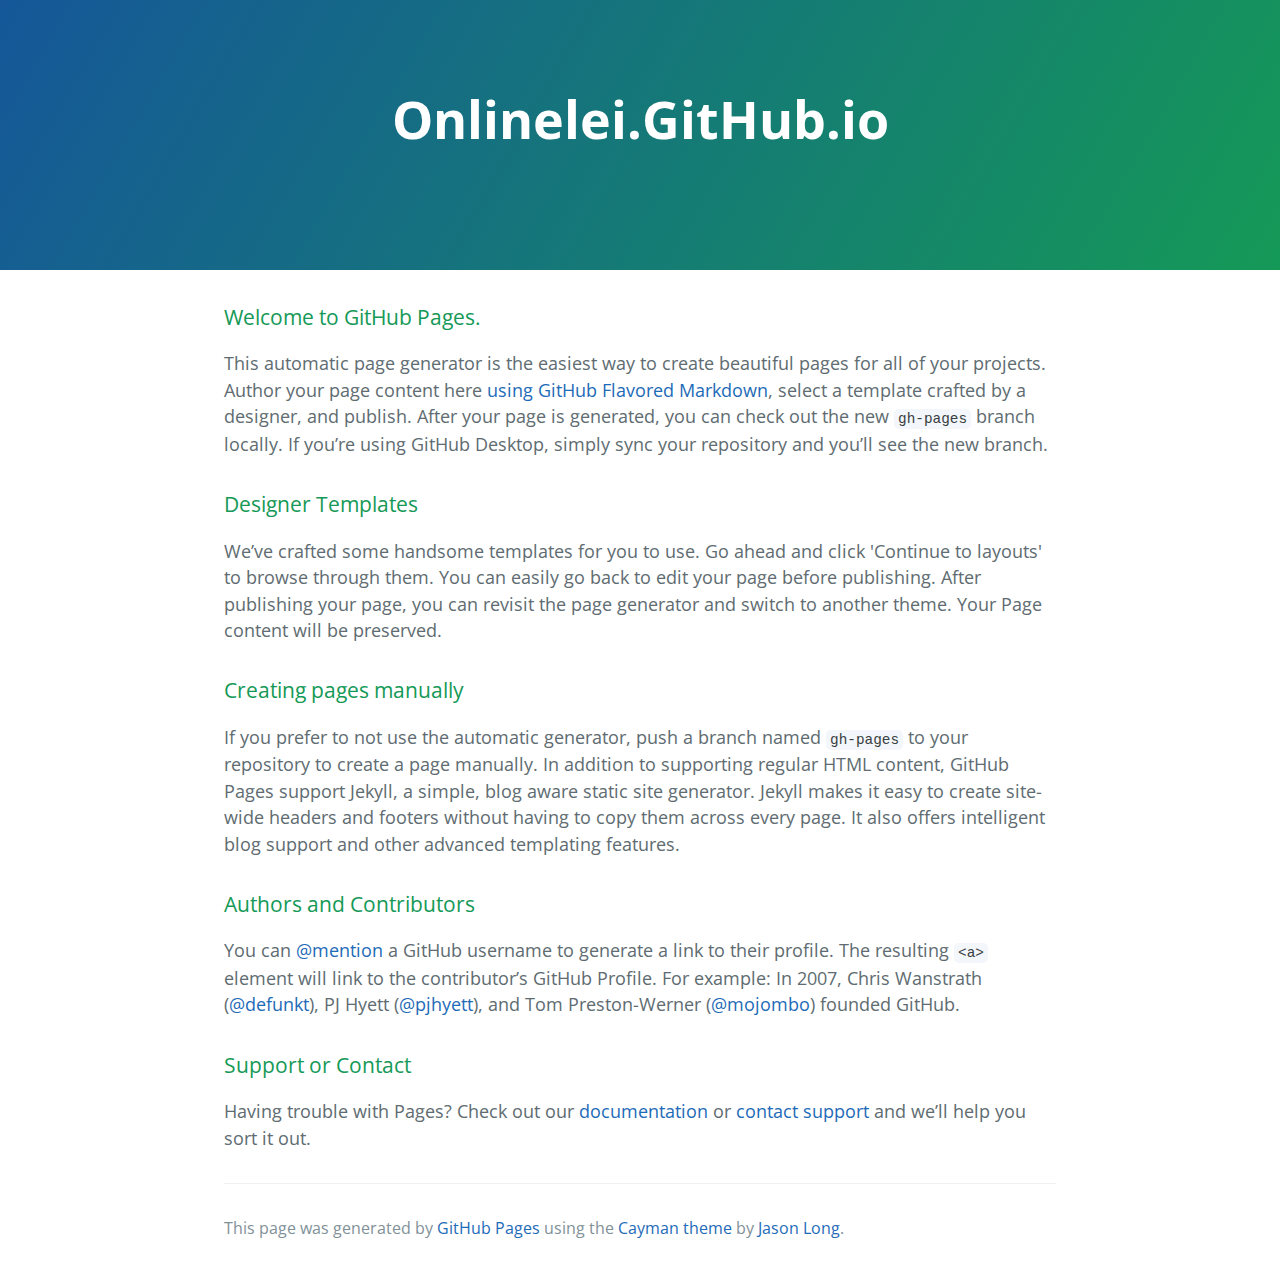
==== commit ccac8b22: "Replace master branch with page content via GitHub" ====
--- a/index.html
+++ b/index.html
@@ -1,184 +1,53 @@
-<!--A Design by W3layouts
-Author: W3layout
-Author URL: http://w3layouts.com
-License: Creative Commons Attribution 3.0 Unported
-License URL: http://creativecommons.org/licenses/by/3.0/
--->
-<!DOCTYPE HTML>
-<html>
-<head>
-<title>钱磊|钱磊简历|java工程师</title>
-<meta name = "keywards" content = "钱磊|简历|java|javascript|eclipse|钱磊博客|钱磊简历|java工程师|java开发工程师|Java架构师|"></meta>
-<meta name = "description" content = "钱磊，1989年出生，河南息县人，从事Java开发，性能优化，架构搭建，网站推广，"></meta>
-<link href="css/bootstrap.css" rel='stylesheet' type='text/css' />
-<!-- jQuery (necessary JavaScript plugins) -->
-<script src="js/jquery-1.4.4.min.js"></script>
-<script src="js/jquery.jqprint-0.3.js"></script>
-<!-- Custom Theme files -->
- <link href="css/dashboard.css" rel="stylesheet">
-<link href="css/style.css" rel='stylesheet' type='text/css' />
-<link href="css/style1.css" rel='stylesheet' type='text/css' />
-<link href="css/popuo-box.css" rel='stylesheet' type='text/css' />
-<!-- Custom Theme files -->
-<!--//theme-style-->
-<meta name="viewport" content="width=device-width, initial-scale=1">
-<meta http-equiv="Content-Type" content="text/html; charset=utf-8" />
-<meta name="keywords" content="Curriculum Vitae Responsive web template, Bootstrap Web Templates, Flat Web Templates, Andriod Compatible web template, 
-Smartphone Compatible web template, free webdesigns for Nokia, Samsung, LG, SonyErricsson, Motorola web design" />
-<script type="application/x-javascript"> addEventListener("load", function() { setTimeout(hideURLbar, 0); }, false); function hideURLbar(){ window.scrollTo(0,1); } </script>
-<!--<link href='http://fonts.googleapis.com/css?family=Ubuntu:300,400,500,700' rel='stylesheet' type='text/css'>
-<link href='http://fonts.googleapis.com/css?family=Varela+Round' rel='stylesheet' type='text/css'>-->
-<!-- start menu -->
- 	<script language="JavaScript">
-		function jprint(){
-			$("#ddd").jqprint();
-		};
-		function tip(info){
-			alert(info);
-		}
-	</script>
-</head>
-<body>
-<!-- header -->
-<div id = 'ddd'>
-<div class="col-sm-3 col-md-2 sidebar">
-		 <div class="sidebar_top">
-			 <h1>钱磊</h1> 
-			 <img src="images/g4.jpg" alt="this is me @.@"/>
-		 </div>
-		<div class="details">
-			 <h3>PHONE</h3>
-			 <p>+86 158 0103 0098（工时勿扰）</p>  	 
-			 <h3>EMAIL</h3>
-			 <p><a href="onlinelei@sina.cn">onlinelei@sina.cn</a></p>
-			 
-			 <p >本科、党员</p> 
-			 <address>
-			 <h3>ADDRESS</h3>
-			 <span>北京</span>
-			 <span>西三旗</span>
-			 <span>建材城41号院</span>
-			 </address>
-		</div>
-		<div class="clearfix"></div>
-</div>
-<!---->
-<link href="css/popuo-box.css" rel="stylesheet" type="text/css" media="all"/>
-<script src="js/jquery.magnific-popup.js" type="text/javascript"></script>
-	<!---你是在看我的代码吗? 你真的在看吗? 那你看吧!---->			
-<div class="col-sm-9 col-sm-offset-3 col-md-10 col-md-offset-2 main" >
-	 <div class="content">
-		 <div class="details_header">
-			 <ul>
-				 <li><a href="index.html"><span class="glyphicon glyphicon-file" aria-hidden="true"></span>简历</a></li>
-				 <li><a onclick = 'jprint();'><span class="glyphicon glyphicon-print" aria-hidden="true" ></span>打印</a></li>
-				 <li><a href="contact.html"><span class="glyphicon glyphicon-envelope" aria-hidden="true"></span>联系我</a></li>
-			 </ul>
-		 </div>
-		 <div class="company">
-			 <h3 class="clr1">工作经历</h3>
-			 <div class="company_details">
-				 <h4>龙源美生医疗投资有限公司<span>2015-06 至今</span></h4>
-				 <h6>Java开发工程师</h6>
-				 <p>项目：无线医疗</p>
-				 <p>架构：Spring+SpringMVC+MyBatis+Oracle</p>
-				 <p >龙源美生医疗投资有限公司是一家为医院提供管理服务平台的投资公司，主要业务有：孕期、产检、育儿、
-				 疫苗接种，等全套服务管理平台，系统采用多数据源配置AOP实现动态切换数据源，jxl实现报表导出excel,quartz定时器，
-				 jueryPrint在线打印。autocomplete实现输入框提示,条形码扫描实现疫苗入库。架构采用Nginx实现负载均衡</br>
-					后期报表速度优化、表结构优化、
-				 </p>
-				 <p class="cmpny1"> </p>
-			 </div>
-			 <div class="company_details">
-				 <h4>上海云深网络科技有限公司<span>2014-03 至 2015-05</span></h4>
-				 <h6>Java开发工程师</h6>
-				  <p>项目：自然堂网上商城</p>
-				  <p>架构：Spring+SpringMVC+MyBatis+Oracle</p>
-				  <p>项目描述：自然堂网上商城项目，用于建立网上终端、营销案和卡号在线销售
-				  及相关辅助功能，后台包含商品管理、订单管理、类目管理、客户管理、合作商管理
-				  、客服管理、支付平台、内容管理，很大程度上分担了人工压力，前台包括个人中心，购物车，
-				  商城首页，频道页，商品详情页（静态化），提交订单页，支付页面等页面构成。系统中采用了freemarker技术、
-				  搭建附件服务器、项目架构上采用Nginx负载均衡服务器两台web服务器。
-				  </p>
-				 <p class="cmpny1"></p>
-			 </div>
-			 <div class="company_details">
-				 <h4>大易科技有限公司<span>2012-09 至 2014-01</span></h4>
-				 <h6>Java开发工程师</h6>
-				 <p>项目：江西电网管理系统</p>
-				 <p>架构：Spring+Struts2+Hibernate+Mysql</p>
-				 <p>项目描述：江西电网管理系统是我公司为江西开发的一套电网管理系统，系统主要分为六个模块，设施维护管理、
-				 技术资料图纸管理、站点设备运行管理、检测台建筑管理、系统管理、审批流程。项目中使用到的技术有Hbiernate 
-				 Serarch整合LuceneAPI优化全文检索、Apache POI技术导出Excel报表。CKEditor整合FCK文本编辑器、优化文件的下载。
-				 JQuery+ZTree插件。
-				 </p>
-				 <p class="cmpny3"></p>
-			 </div>
-		 </div>
-		 <div class="skills">
-			 <h3 class="clr2">专业技能</h3>
-			 <div class="skill_info">
-			 <p>熟练运用Java Web技术，Servlet、Jdbc、Jsp、JavaScript</p>
-			 <p>掌握Spring、SpringMVC、MyBatis、Hibernate等常用框架</p>
-			 <p>理解Spring框架IOC、DI、AOP原理</p>
-			 <p>掌握Struts2框架及其高级特性，拦截器、结果集、值栈等。</p>
-			 <p>使用Apache POI、jxl实现报表导出excel,quartz定时器</p>
-			 <p>运用Nginx+Tomcat搭建负载均衡服务器</p>
-			 <p>FCK文本编辑器、ZTree插件、jueryPrint在线打印、autocomplete、Echarts、bootstrap 等前端框架及插件的使用</p>
-			 <p>掌握Oracle、MySql常用数据库操作、对NoSql非关系型数据库有了解</p>
-			 <p>无障碍使用Eclipse、Myeclipse、Tomcat、Maven、Svn 等开发工具开发</p>
-			 
-			 </div>
-			 <div class="skill_list">
-				 <div class="skill1">
-					 <h4>Software</h4>
-					 <ul>					 
-						<li>Eclipse</li>
-						<li>MyEclipse</li>
-						<li>NetBeans</li>
-						<li>Intellij</li>
-					 </ul>
-				 </div>
-				 <div class="skill2">
-					 <h4>Languages</h4>
-					 <ul>					 
-						<li>Java</li>
-						<li>jQuery</li>
-						<li>XML</li>
-						<li>Html</li>
-					 </ul>
-				 </div>
-				 <div class="clearfix"></div>
-			 </div>
-		 </div>
-		 <div class="education">
-			 <h3 class="clr3">教育经历</h3>
-			 <div class="education_details">
-				 <h6>郑州大学<span>&nbsp&nbsp&nbsp&nbsp&nbsp&nbsp&nbsp&nbsp&nbsp&nbsp&nbsp&nbsp&nbsp&nbsp&nbsp&nbsp&nbsp&nbsp&nbsp&nbsp&nbsp&nbsp&nbsp&nbsp&nbsp &nbsp&nbsp&nbsp&nbsp&nbsp&nbsp&nbsp&nbsp&nbsp&nbsp&nbsp&nbsp 2009-2013</span></h6>
-				 <h6>息县第一高级中学<span>  &nbsp&nbsp&nbsp&nbsp&nbsp&nbsp&nbsp&nbsp&nbsp&nbsp&nbsp&nbsp&nbsp&nbsp&nbsp&nbsp&nbsp&nbsp&nbsp&nbsp&nbsp&nbsp&nbsp&nbsp 2006-2009</span></h6>
-				 <h6>息县第一初级中学<span>   &nbsp&nbsp&nbsp&nbsp&nbsp&nbsp&nbsp&nbsp&nbsp&nbsp&nbsp&nbsp&nbsp&nbsp&nbsp&nbsp&nbsp&nbsp&nbsp&nbsp&nbsp&nbsp&nbsp&nbsp2003-2006</span></h6>
-				 <h6>杨楼小学<span>        &nbsp&nbsp&nbsp&nbsp&nbsp&nbsp&nbsp&nbsp&nbsp&nbsp&nbsp&nbsp&nbsp&nbsp&nbsp&nbsp&nbsp&nbsp&nbsp&nbsp&nbsp&nbsp&nbsp&nbsp&nbsp&nbsp&nbsp&nbsp&nbsp&nbsp&nbsp&nbsp&nbsp&nbsp&nbsp&nbsp  1996-2003</span></h6>
-				 <h6></h6>
-				 <p class="cmpny1"></p>
-			 </div>
-			<!-- <div class="education_details">
-				 <h4>University of Techonology, Newyork <span>APRIL 2001 - SEPTEMBER 2003</span></h4>
-				 <h6>BACHELORS OF ARTS</h6>
-				 <p>Nulla volutpat at est sed ultricies. In ac sem consequat, posuere nulla varius, molestie lorem. Duis quis nibh leo.
-				 Curabitur a quam eu mi convallis auctor nec id mauris. Nullam mattis turpis eu turpis tincidunt, et pellentesque leo imperdiet.
-				 Vivamus malesuada, sem laoreet dictum pulvinar, orci lectus rhoncus sapien, ut consectetur augue nibh in neque. In tincidunt sed enim et tincidunt.</p>
-			 </div>-->
-		 </div>
-	 </div>
-</div>
-</div>
-<!---->
-<div >
-</div>
-<div class="copywrite"align="center" >
- <p>© 2016 suroot 	京ICP备16008263号-1</a> <br/>
- <script type="text/javascript">var cnzz_protocol = (("https:" == document.location.protocol) ? " https://" : " http://");document.write(unescape("%3Cspan id='cnzz_stat_icon_1258233563'%3E%3C/span%3E%3Cscript src='" + cnzz_protocol + "s4.cnzz.com/z_stat.php%3Fid%3D1258233563%26show%3Dpic' type='text/javascript'%3E%3C/script%3E"));</script>
- </p>
-</div>
-</body>
-</html>+<!DOCTYPE html>
+<html lang="en-us">
+  <head>
+    <meta charset="UTF-8">
+    <title>Onlinelei.GitHub.io by onlinelei</title>
+    <meta name="viewport" content="width=device-width, initial-scale=1">
+    <link rel="stylesheet" type="text/css" href="stylesheets/normalize.css" media="screen">
+    <link href='https://fonts.googleapis.com/css?family=Open+Sans:400,700' rel='stylesheet' type='text/css'>
+    <link rel="stylesheet" type="text/css" href="stylesheets/stylesheet.css" media="screen">
+    <link rel="stylesheet" type="text/css" href="stylesheets/github-light.css" media="screen">
+  </head>
+  <body>
+    <section class="page-header">
+      <h1 class="project-name">Onlinelei.GitHub.io</h1>
+      <h2 class="project-tagline"></h2>
+    </section>
+
+    <section class="main-content">
+      <h3>
+<a id="welcome-to-github-pages" class="anchor" href="#welcome-to-github-pages" aria-hidden="true"><span aria-hidden="true" class="octicon octicon-link"></span></a>Welcome to GitHub Pages.</h3>
+
+<p>This automatic page generator is the easiest way to create beautiful pages for all of your projects. Author your page content here <a href="https://guides.github.com/features/mastering-markdown/">using GitHub Flavored Markdown</a>, select a template crafted by a designer, and publish. After your page is generated, you can check out the new <code>gh-pages</code> branch locally. If you’re using GitHub Desktop, simply sync your repository and you’ll see the new branch.</p>
+
+<h3>
+<a id="designer-templates" class="anchor" href="#designer-templates" aria-hidden="true"><span aria-hidden="true" class="octicon octicon-link"></span></a>Designer Templates</h3>
+
+<p>We’ve crafted some handsome templates for you to use. Go ahead and click 'Continue to layouts' to browse through them. You can easily go back to edit your page before publishing. After publishing your page, you can revisit the page generator and switch to another theme. Your Page content will be preserved.</p>
+
+<h3>
+<a id="creating-pages-manually" class="anchor" href="#creating-pages-manually" aria-hidden="true"><span aria-hidden="true" class="octicon octicon-link"></span></a>Creating pages manually</h3>
+
+<p>If you prefer to not use the automatic generator, push a branch named <code>gh-pages</code> to your repository to create a page manually. In addition to supporting regular HTML content, GitHub Pages support Jekyll, a simple, blog aware static site generator. Jekyll makes it easy to create site-wide headers and footers without having to copy them across every page. It also offers intelligent blog support and other advanced templating features.</p>
+
+<h3>
+<a id="authors-and-contributors" class="anchor" href="#authors-and-contributors" aria-hidden="true"><span aria-hidden="true" class="octicon octicon-link"></span></a>Authors and Contributors</h3>
+
+<p>You can <a href="https://help.github.com/articles/basic-writing-and-formatting-syntax/#mentioning-users-and-teams" class="user-mention">@mention</a> a GitHub username to generate a link to their profile. The resulting <code>&lt;a&gt;</code> element will link to the contributor’s GitHub Profile. For example: In 2007, Chris Wanstrath (<a href="https://github.com/defunkt" class="user-mention">@defunkt</a>), PJ Hyett (<a href="https://github.com/pjhyett" class="user-mention">@pjhyett</a>), and Tom Preston-Werner (<a href="https://github.com/mojombo" class="user-mention">@mojombo</a>) founded GitHub.</p>
+
+<h3>
+<a id="support-or-contact" class="anchor" href="#support-or-contact" aria-hidden="true"><span aria-hidden="true" class="octicon octicon-link"></span></a>Support or Contact</h3>
+
+<p>Having trouble with Pages? Check out our <a href="https://help.github.com/pages">documentation</a> or <a href="https://github.com/contact">contact support</a> and we’ll help you sort it out.</p>
+
+      <footer class="site-footer">
+
+        <span class="site-footer-credits">This page was generated by <a href="https://pages.github.com">GitHub Pages</a> using the <a href="https://github.com/jasonlong/cayman-theme">Cayman theme</a> by <a href="https://twitter.com/jasonlong">Jason Long</a>.</span>
+      </footer>
+
+    </section>
+
+  
+  </body>
+</html>
--- a/stylesheets/stylesheet.css
+++ b/stylesheets/stylesheet.css
@@ -0,0 +1,245 @@
+* {
+  box-sizing: border-box; }
+
+body {
+  padding: 0;
+  margin: 0;
+  font-family: "Open Sans", "Helvetica Neue", Helvetica, Arial, sans-serif;
+  font-size: 16px;
+  line-height: 1.5;
+  color: #606c71; }
+
+a {
+  color: #1e6bb8;
+  text-decoration: none; }
+  a:hover {
+    text-decoration: underline; }
+
+.btn {
+  display: inline-block;
+  margin-bottom: 1rem;
+  color: rgba(255, 255, 255, 0.7);
+  background-color: rgba(255, 255, 255, 0.08);
+  border-color: rgba(255, 255, 255, 0.2);
+  border-style: solid;
+  border-width: 1px;
+  border-radius: 0.3rem;
+  transition: color 0.2s, background-color 0.2s, border-color 0.2s; }
+  .btn + .btn {
+    margin-left: 1rem; }
+
+.btn:hover {
+  color: rgba(255, 255, 255, 0.8);
+  text-decoration: none;
+  background-color: rgba(255, 255, 255, 0.2);
+  border-color: rgba(255, 255, 255, 0.3); }
+
+@media screen and (min-width: 64em) {
+  .btn {
+    padding: 0.75rem 1rem; } }
+
+@media screen and (min-width: 42em) and (max-width: 64em) {
+  .btn {
+    padding: 0.6rem 0.9rem;
+    font-size: 0.9rem; } }
+
+@media screen and (max-width: 42em) {
+  .btn {
+    display: block;
+    width: 100%;
+    padding: 0.75rem;
+    font-size: 0.9rem; }
+    .btn + .btn {
+      margin-top: 1rem;
+      margin-left: 0; } }
+
+.page-header {
+  color: #fff;
+  text-align: center;
+  background-color: #159957;
+  background-image: linear-gradient(120deg, #155799, #159957); }
+
+@media screen and (min-width: 64em) {
+  .page-header {
+    padding: 5rem 6rem; } }
+
+@media screen and (min-width: 42em) and (max-width: 64em) {
+  .page-header {
+    padding: 3rem 4rem; } }
+
+@media screen and (max-width: 42em) {
+  .page-header {
+    padding: 2rem 1rem; } }
+
+.project-name {
+  margin-top: 0;
+  margin-bottom: 0.1rem; }
+
+@media screen and (min-width: 64em) {
+  .project-name {
+    font-size: 3.25rem; } }
+
+@media screen and (min-width: 42em) and (max-width: 64em) {
+  .project-name {
+    font-size: 2.25rem; } }
+
+@media screen and (max-width: 42em) {
+  .project-name {
+    font-size: 1.75rem; } }
+
+.project-tagline {
+  margin-bottom: 2rem;
+  font-weight: normal;
+  opacity: 0.7; }
+
+@media screen and (min-width: 64em) {
+  .project-tagline {
+    font-size: 1.25rem; } }
+
+@media screen and (min-width: 42em) and (max-width: 64em) {
+  .project-tagline {
+    font-size: 1.15rem; } }
+
+@media screen and (max-width: 42em) {
+  .project-tagline {
+    font-size: 1rem; } }
+
+.main-content :first-child {
+  margin-top: 0; }
+.main-content img {
+  max-width: 100%; }
+.main-content h1, .main-content h2, .main-content h3, .main-content h4, .main-content h5, .main-content h6 {
+  margin-top: 2rem;
+  margin-bottom: 1rem;
+  font-weight: normal;
+  color: #159957; }
+.main-content p {
+  margin-bottom: 1em; }
+.main-content code {
+  padding: 2px 4px;
+  font-family: Consolas, "Liberation Mono", Menlo, Courier, monospace;
+  font-size: 0.9rem;
+  color: #383e41;
+  background-color: #f3f6fa;
+  border-radius: 0.3rem; }
+.main-content pre {
+  padding: 0.8rem;
+  margin-top: 0;
+  margin-bottom: 1rem;
+  font: 1rem Consolas, "Liberation Mono", Menlo, Courier, monospace;
+  color: #567482;
+  word-wrap: normal;
+  background-color: #f3f6fa;
+  border: solid 1px #dce6f0;
+  border-radius: 0.3rem; }
+  .main-content pre > code {
+    padding: 0;
+    margin: 0;
+    font-size: 0.9rem;
+    color: #567482;
+    word-break: normal;
+    white-space: pre;
+    background: transparent;
+    border: 0; }
+.main-content .highlight {
+  margin-bottom: 1rem; }
+  .main-content .highlight pre {
+    margin-bottom: 0;
+    word-break: normal; }
+.main-content .highlight pre, .main-content pre {
+  padding: 0.8rem;
+  overflow: auto;
+  font-size: 0.9rem;
+  line-height: 1.45;
+  border-radius: 0.3rem; }
+.main-content pre code, .main-content pre tt {
+  display: inline;
+  max-width: initial;
+  padding: 0;
+  margin: 0;
+  overflow: initial;
+  line-height: inherit;
+  word-wrap: normal;
+  background-color: transparent;
+  border: 0; }
+  .main-content pre code:before, .main-content pre code:after, .main-content pre tt:before, .main-content pre tt:after {
+    content: normal; }
+.main-content ul, .main-content ol {
+  margin-top: 0; }
+.main-content blockquote {
+  padding: 0 1rem;
+  margin-left: 0;
+  color: #819198;
+  border-left: 0.3rem solid #dce6f0; }
+  .main-content blockquote > :first-child {
+    margin-top: 0; }
+  .main-content blockquote > :last-child {
+    margin-bottom: 0; }
+.main-content table {
+  display: block;
+  width: 100%;
+  overflow: auto;
+  word-break: normal;
+  word-break: keep-all; }
+  .main-content table th {
+    font-weight: bold; }
+  .main-content table th, .main-content table td {
+    padding: 0.5rem 1rem;
+    border: 1px solid #e9ebec; }
+.main-content dl {
+  padding: 0; }
+  .main-content dl dt {
+    padding: 0;
+    margin-top: 1rem;
+    font-size: 1rem;
+    font-weight: bold; }
+  .main-content dl dd {
+    padding: 0;
+    margin-bottom: 1rem; }
+.main-content hr {
+  height: 2px;
+  padding: 0;
+  margin: 1rem 0;
+  background-color: #eff0f1;
+  border: 0; }
+
+@media screen and (min-width: 64em) {
+  .main-content {
+    max-width: 64rem;
+    padding: 2rem 6rem;
+    margin: 0 auto;
+    font-size: 1.1rem; } }
+
+@media screen and (min-width: 42em) and (max-width: 64em) {
+  .main-content {
+    padding: 2rem 4rem;
+    font-size: 1.1rem; } }
+
+@media screen and (max-width: 42em) {
+  .main-content {
+    padding: 2rem 1rem;
+    font-size: 1rem; } }
+
+.site-footer {
+  padding-top: 2rem;
+  margin-top: 2rem;
+  border-top: solid 1px #eff0f1; }
+
+.site-footer-owner {
+  display: block;
+  font-weight: bold; }
+
+.site-footer-credits {
+  color: #819198; }
+
+@media screen and (min-width: 64em) {
+  .site-footer {
+    font-size: 1rem; } }
+
+@media screen and (min-width: 42em) and (max-width: 64em) {
+  .site-footer {
+    font-size: 1rem; } }
+
+@media screen and (max-width: 42em) {
+  .site-footer {
+    font-size: 0.9rem; } }
--- a/stylesheets/github-light.css
+++ b/stylesheets/github-light.css
@@ -0,0 +1,124 @@
+/*
+The MIT License (MIT)
+
+Copyright (c) 2015 GitHub, Inc.
+
+Permission is hereby granted, free of charge, to any person obtaining a copy
+of this software and associated documentation files (the "Software"), to deal
+in the Software without restriction, including without limitation the rights
+to use, copy, modify, merge, publish, distribute, sublicense, and/or sell
+copies of the Software, and to permit persons to whom the Software is
+furnished to do so, subject to the following conditions:
+
+The above copyright notice and this permission notice shall be included in all
+copies or substantial portions of the Software.
+
+THE SOFTWARE IS PROVIDED "AS IS", WITHOUT WARRANTY OF ANY KIND, EXPRESS OR
+IMPLIED, INCLUDING BUT NOT LIMITED TO THE WARRANTIES OF MERCHANTABILITY,
+FITNESS FOR A PARTICULAR PURPOSE AND NONINFRINGEMENT. IN NO EVENT SHALL THE
+AUTHORS OR COPYRIGHT HOLDERS BE LIABLE FOR ANY CLAIM, DAMAGES OR OTHER
+LIABILITY, WHETHER IN AN ACTION OF CONTRACT, TORT OR OTHERWISE, ARISING FROM,
+OUT OF OR IN CONNECTION WITH THE SOFTWARE OR THE USE OR OTHER DEALINGS IN THE
+SOFTWARE.
+
+*/
+
+.pl-c /* comment */ {
+  color: #969896;
+}
+
+.pl-c1      /* constant, markup.raw, meta.diff.header, meta.module-reference, meta.property-name, support, support.constant, support.variable, variable.other.constant */,
+.pl-s .pl-v /* string variable */ {
+  color: #0086b3;
+}
+
+.pl-e  /* entity */,
+.pl-en /* entity.name */ {
+  color: #795da3;
+}
+
+.pl-s .pl-s1 /* string source */,
+.pl-smi      /* storage.modifier.import, storage.modifier.package, storage.type.java, variable.other, variable.parameter.function */ {
+  color: #333;
+}
+
+.pl-ent /* entity.name.tag */ {
+  color: #63a35c;
+}
+
+.pl-k /* keyword, storage, storage.type */ {
+  color: #a71d5d;
+}
+
+.pl-pds              /* punctuation.definition.string, string.regexp.character-class */,
+.pl-s                /* string */,
+.pl-s .pl-pse .pl-s1 /* string punctuation.section.embedded source */,
+.pl-sr               /* string.regexp */,
+.pl-sr .pl-cce       /* string.regexp constant.character.escape */,
+.pl-sr .pl-sra       /* string.regexp string.regexp.arbitrary-repitition */,
+.pl-sr .pl-sre       /* string.regexp source.ruby.embedded */ {
+  color: #183691;
+}
+
+.pl-v /* variable */ {
+  color: #ed6a43;
+}
+
+.pl-id /* invalid.deprecated */ {
+  color: #b52a1d;
+}
+
+.pl-ii /* invalid.illegal */ {
+  background-color: #b52a1d;
+  color: #f8f8f8;
+}
+
+.pl-sr .pl-cce /* string.regexp constant.character.escape */ {
+  color: #63a35c;
+  font-weight: bold;
+}
+
+.pl-ml /* markup.list */ {
+  color: #693a17;
+}
+
+.pl-mh        /* markup.heading */,
+.pl-mh .pl-en /* markup.heading entity.name */,
+.pl-ms        /* meta.separator */ {
+  color: #1d3e81;
+  font-weight: bold;
+}
+
+.pl-mq /* markup.quote */ {
+  color: #008080;
+}
+
+.pl-mi /* markup.italic */ {
+  color: #333;
+  font-style: italic;
+}
+
+.pl-mb /* markup.bold */ {
+  color: #333;
+  font-weight: bold;
+}
+
+.pl-md /* markup.deleted, meta.diff.header.from-file */ {
+  background-color: #ffecec;
+  color: #bd2c00;
+}
+
+.pl-mi1 /* markup.inserted, meta.diff.header.to-file */ {
+  background-color: #eaffea;
+  color: #55a532;
+}
+
+.pl-mdr /* meta.diff.range */ {
+  color: #795da3;
+  font-weight: bold;
+}
+
+.pl-mo /* meta.output */ {
+  color: #1d3e81;
+}
+
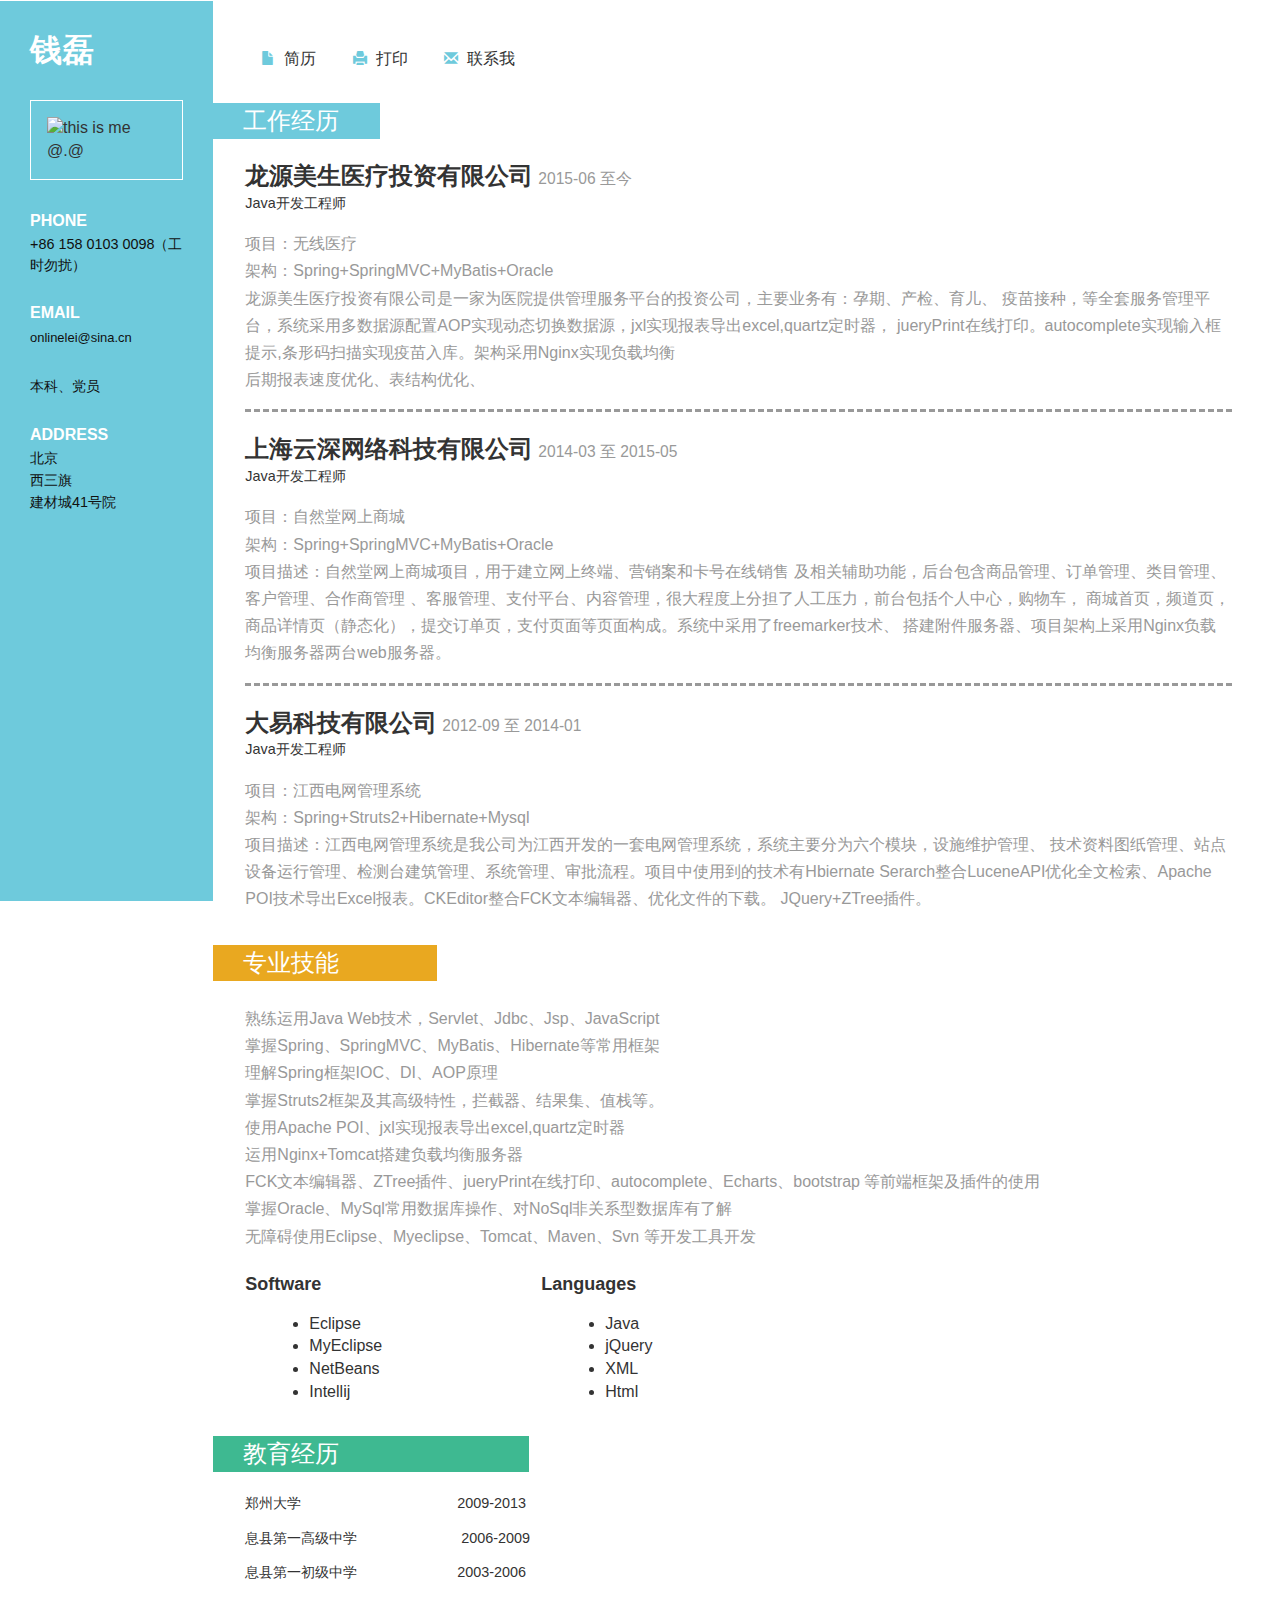
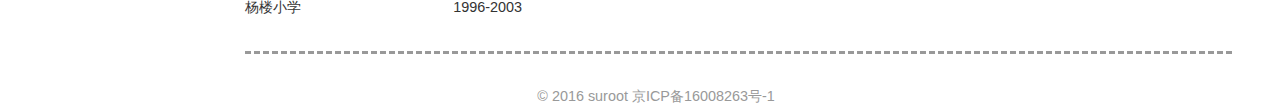
==== commit 69d06bba: "update index" ====
--- a/index.html
+++ b/index.html
@@ -1,53 +1,184 @@
-<!DOCTYPE html>
-<html lang="en-us">
-  <head>
-    <meta charset="UTF-8">
-    <title>Onlinelei.GitHub.io by onlinelei</title>
-    <meta name="viewport" content="width=device-width, initial-scale=1">
-    <link rel="stylesheet" type="text/css" href="stylesheets/normalize.css" media="screen">
-    <link href='https://fonts.googleapis.com/css?family=Open+Sans:400,700' rel='stylesheet' type='text/css'>
-    <link rel="stylesheet" type="text/css" href="stylesheets/stylesheet.css" media="screen">
-    <link rel="stylesheet" type="text/css" href="stylesheets/github-light.css" media="screen">
-  </head>
-  <body>
-    <section class="page-header">
-      <h1 class="project-name">Onlinelei.GitHub.io</h1>
-      <h2 class="project-tagline"></h2>
-    </section>
-
-    <section class="main-content">
-      <h3>
-<a id="welcome-to-github-pages" class="anchor" href="#welcome-to-github-pages" aria-hidden="true"><span aria-hidden="true" class="octicon octicon-link"></span></a>Welcome to GitHub Pages.</h3>
-
-<p>This automatic page generator is the easiest way to create beautiful pages for all of your projects. Author your page content here <a href="https://guides.github.com/features/mastering-markdown/">using GitHub Flavored Markdown</a>, select a template crafted by a designer, and publish. After your page is generated, you can check out the new <code>gh-pages</code> branch locally. If you’re using GitHub Desktop, simply sync your repository and you’ll see the new branch.</p>
-
-<h3>
-<a id="designer-templates" class="anchor" href="#designer-templates" aria-hidden="true"><span aria-hidden="true" class="octicon octicon-link"></span></a>Designer Templates</h3>
-
-<p>We’ve crafted some handsome templates for you to use. Go ahead and click 'Continue to layouts' to browse through them. You can easily go back to edit your page before publishing. After publishing your page, you can revisit the page generator and switch to another theme. Your Page content will be preserved.</p>
-
-<h3>
-<a id="creating-pages-manually" class="anchor" href="#creating-pages-manually" aria-hidden="true"><span aria-hidden="true" class="octicon octicon-link"></span></a>Creating pages manually</h3>
-
-<p>If you prefer to not use the automatic generator, push a branch named <code>gh-pages</code> to your repository to create a page manually. In addition to supporting regular HTML content, GitHub Pages support Jekyll, a simple, blog aware static site generator. Jekyll makes it easy to create site-wide headers and footers without having to copy them across every page. It also offers intelligent blog support and other advanced templating features.</p>
-
-<h3>
-<a id="authors-and-contributors" class="anchor" href="#authors-and-contributors" aria-hidden="true"><span aria-hidden="true" class="octicon octicon-link"></span></a>Authors and Contributors</h3>
-
-<p>You can <a href="https://help.github.com/articles/basic-writing-and-formatting-syntax/#mentioning-users-and-teams" class="user-mention">@mention</a> a GitHub username to generate a link to their profile. The resulting <code>&lt;a&gt;</code> element will link to the contributor’s GitHub Profile. For example: In 2007, Chris Wanstrath (<a href="https://github.com/defunkt" class="user-mention">@defunkt</a>), PJ Hyett (<a href="https://github.com/pjhyett" class="user-mention">@pjhyett</a>), and Tom Preston-Werner (<a href="https://github.com/mojombo" class="user-mention">@mojombo</a>) founded GitHub.</p>
-
-<h3>
-<a id="support-or-contact" class="anchor" href="#support-or-contact" aria-hidden="true"><span aria-hidden="true" class="octicon octicon-link"></span></a>Support or Contact</h3>
-
-<p>Having trouble with Pages? Check out our <a href="https://help.github.com/pages">documentation</a> or <a href="https://github.com/contact">contact support</a> and we’ll help you sort it out.</p>
-
-      <footer class="site-footer">
-
-        <span class="site-footer-credits">This page was generated by <a href="https://pages.github.com">GitHub Pages</a> using the <a href="https://github.com/jasonlong/cayman-theme">Cayman theme</a> by <a href="https://twitter.com/jasonlong">Jason Long</a>.</span>
-      </footer>
-
-    </section>
-
-  
-  </body>
+<!--A Design by W3layouts
+Author: W3layout
+Author URL: http://w3layouts.com
+License: Creative Commons Attribution 3.0 Unported
+License URL: http://creativecommons.org/licenses/by/3.0/
+-->
+<!DOCTYPE HTML>
+<html>
+<head>
+<title>钱磊|钱磊简历|java工程师</title>
+<meta name = "keywards" content = "钱磊|简历|java|javascript|eclipse|钱磊博客|钱磊简历|java工程师|java开发工程师|Java架构师|"></meta>
+<meta name = "description" content = "钱磊，1989年出生，河南息县人，从事Java开发，性能优化，架构搭建，网站推广，"></meta>
+<link href="css/bootstrap.css" rel='stylesheet' type='text/css' />
+<!-- jQuery (necessary JavaScript plugins) -->
+<script src="js/jquery-1.4.4.min.js"></script>
+<script src="js/jquery.jqprint-0.3.js"></script>
+<!-- Custom Theme files -->
+ <link href="css/dashboard.css" rel="stylesheet">
+<link href="css/style.css" rel='stylesheet' type='text/css' />
+<link href="css/style1.css" rel='stylesheet' type='text/css' />
+<link href="css/popuo-box.css" rel='stylesheet' type='text/css' />
+<!-- Custom Theme files -->
+<!--//theme-style-->
+<meta name="viewport" content="width=device-width, initial-scale=1">
+<meta http-equiv="Content-Type" content="text/html; charset=utf-8" />
+<meta name="keywords" content="Curriculum Vitae Responsive web template, Bootstrap Web Templates, Flat Web Templates, Andriod Compatible web template, 
+Smartphone Compatible web template, free webdesigns for Nokia, Samsung, LG, SonyErricsson, Motorola web design" />
+<script type="application/x-javascript"> addEventListener("load", function() { setTimeout(hideURLbar, 0); }, false); function hideURLbar(){ window.scrollTo(0,1); } </script>
+<!--<link href='http://fonts.googleapis.com/css?family=Ubuntu:300,400,500,700' rel='stylesheet' type='text/css'>
+<link href='http://fonts.googleapis.com/css?family=Varela+Round' rel='stylesheet' type='text/css'>-->
+<!-- start menu -->
+ 	<script language="JavaScript">
+		function jprint(){
+			$("#ddd").jqprint();
+		};
+		function tip(info){
+			alert(info);
+		}
+	</script>
+</head>
+<body>
+<!-- header -->
+<div id = 'ddd'>
+<div class="col-sm-3 col-md-2 sidebar">
+		 <div class="sidebar_top">
+			 <h1>钱磊</h1> 
+			 <img src="images/g4.jpg" alt="this is me @.@"/>
+		 </div>
+		<div class="details">
+			 <h3>PHONE</h3>
+			 <p>+86 158 0103 0098（工时勿扰）</p>  	 
+			 <h3>EMAIL</h3>
+			 <p><a href="onlinelei@sina.cn">onlinelei@sina.cn</a></p>
+			 
+			 <p >本科、党员</p> 
+			 <address>
+			 <h3>ADDRESS</h3>
+			 <span>北京</span>
+			 <span>西三旗</span>
+			 <span>建材城41号院</span>
+			 </address>
+		</div>
+		<div class="clearfix"></div>
+</div>
+<!---->
+<link href="css/popuo-box.css" rel="stylesheet" type="text/css" media="all"/>
+<script src="js/jquery.magnific-popup.js" type="text/javascript"></script>
+	<!---你是在看我的代码吗? 你真的在看吗? 那你看吧!---->			
+<div class="col-sm-9 col-sm-offset-3 col-md-10 col-md-offset-2 main" >
+	 <div class="content">
+		 <div class="details_header">
+			 <ul>
+				 <li><a href="index.html"><span class="glyphicon glyphicon-file" aria-hidden="true"></span>简历</a></li>
+				 <li><a onclick = 'jprint();'><span class="glyphicon glyphicon-print" aria-hidden="true" ></span>打印</a></li>
+				 <li><a href="contact.html"><span class="glyphicon glyphicon-envelope" aria-hidden="true"></span>联系我</a></li>
+			 </ul>
+		 </div>
+		 <div class="company">
+			 <h3 class="clr1">工作经历</h3>
+			 <div class="company_details">
+				 <h4>龙源美生医疗投资有限公司<span>2015-06 至今</span></h4>
+				 <h6>Java开发工程师</h6>
+				 <p>项目：无线医疗</p>
+				 <p>架构：Spring+SpringMVC+MyBatis+Oracle</p>
+				 <p >龙源美生医疗投资有限公司是一家为医院提供管理服务平台的投资公司，主要业务有：孕期、产检、育儿、
+				 疫苗接种，等全套服务管理平台，系统采用多数据源配置AOP实现动态切换数据源，jxl实现报表导出excel,quartz定时器，
+				 jueryPrint在线打印。autocomplete实现输入框提示,条形码扫描实现疫苗入库。架构采用Nginx实现负载均衡</br>
+					后期报表速度优化、表结构优化、
+				 </p>
+				 <p class="cmpny1"> </p>
+			 </div>
+			 <div class="company_details">
+				 <h4>上海云深网络科技有限公司<span>2014-03 至 2015-05</span></h4>
+				 <h6>Java开发工程师</h6>
+				  <p>项目：自然堂网上商城</p>
+				  <p>架构：Spring+SpringMVC+MyBatis+Oracle</p>
+				  <p>项目描述：自然堂网上商城项目，用于建立网上终端、营销案和卡号在线销售
+				  及相关辅助功能，后台包含商品管理、订单管理、类目管理、客户管理、合作商管理
+				  、客服管理、支付平台、内容管理，很大程度上分担了人工压力，前台包括个人中心，购物车，
+				  商城首页，频道页，商品详情页（静态化），提交订单页，支付页面等页面构成。系统中采用了freemarker技术、
+				  搭建附件服务器、项目架构上采用Nginx负载均衡服务器两台web服务器。
+				  </p>
+				 <p class="cmpny1"></p>
+			 </div>
+			 <div class="company_details">
+				 <h4>大易科技有限公司<span>2012-09 至 2014-01</span></h4>
+				 <h6>Java开发工程师</h6>
+				 <p>项目：江西电网管理系统</p>
+				 <p>架构：Spring+Struts2+Hibernate+Mysql</p>
+				 <p>项目描述：江西电网管理系统是我公司为江西开发的一套电网管理系统，系统主要分为六个模块，设施维护管理、
+				 技术资料图纸管理、站点设备运行管理、检测台建筑管理、系统管理、审批流程。项目中使用到的技术有Hbiernate 
+				 Serarch整合LuceneAPI优化全文检索、Apache POI技术导出Excel报表。CKEditor整合FCK文本编辑器、优化文件的下载。
+				 JQuery+ZTree插件。
+				 </p>
+				 <p class="cmpny3"></p>
+			 </div>
+		 </div>
+		 <div class="skills">
+			 <h3 class="clr2">专业技能</h3>
+			 <div class="skill_info">
+			 <p>熟练运用Java Web技术，Servlet、Jdbc、Jsp、JavaScript</p>
+			 <p>掌握Spring、SpringMVC、MyBatis、Hibernate等常用框架</p>
+			 <p>理解Spring框架IOC、DI、AOP原理</p>
+			 <p>掌握Struts2框架及其高级特性，拦截器、结果集、值栈等。</p>
+			 <p>使用Apache POI、jxl实现报表导出excel,quartz定时器</p>
+			 <p>运用Nginx+Tomcat搭建负载均衡服务器</p>
+			 <p>FCK文本编辑器、ZTree插件、jueryPrint在线打印、autocomplete、Echarts、bootstrap 等前端框架及插件的使用</p>
+			 <p>掌握Oracle、MySql常用数据库操作、对NoSql非关系型数据库有了解</p>
+			 <p>无障碍使用Eclipse、Myeclipse、Tomcat、Maven、Svn 等开发工具开发</p>
+			 
+			 </div>
+			 <div class="skill_list">
+				 <div class="skill1">
+					 <h4>Software</h4>
+					 <ul>					 
+						<li>Eclipse</li>
+						<li>MyEclipse</li>
+						<li>NetBeans</li>
+						<li>Intellij</li>
+					 </ul>
+				 </div>
+				 <div class="skill2">
+					 <h4>Languages</h4>
+					 <ul>					 
+						<li>Java</li>
+						<li>jQuery</li>
+						<li>XML</li>
+						<li>Html</li>
+					 </ul>
+				 </div>
+				 <div class="clearfix"></div>
+			 </div>
+		 </div>
+		 <div class="education">
+			 <h3 class="clr3">教育经历</h3>
+			 <div class="education_details">
+				 <h6>郑州大学<span>&nbsp&nbsp&nbsp&nbsp&nbsp&nbsp&nbsp&nbsp&nbsp&nbsp&nbsp&nbsp&nbsp&nbsp&nbsp&nbsp&nbsp&nbsp&nbsp&nbsp&nbsp&nbsp&nbsp&nbsp&nbsp &nbsp&nbsp&nbsp&nbsp&nbsp&nbsp&nbsp&nbsp&nbsp&nbsp&nbsp&nbsp 2009-2013</span></h6>
+				 <h6>息县第一高级中学<span>  &nbsp&nbsp&nbsp&nbsp&nbsp&nbsp&nbsp&nbsp&nbsp&nbsp&nbsp&nbsp&nbsp&nbsp&nbsp&nbsp&nbsp&nbsp&nbsp&nbsp&nbsp&nbsp&nbsp&nbsp 2006-2009</span></h6>
+				 <h6>息县第一初级中学<span>   &nbsp&nbsp&nbsp&nbsp&nbsp&nbsp&nbsp&nbsp&nbsp&nbsp&nbsp&nbsp&nbsp&nbsp&nbsp&nbsp&nbsp&nbsp&nbsp&nbsp&nbsp&nbsp&nbsp&nbsp2003-2006</span></h6>
+				 <h6>杨楼小学<span>        &nbsp&nbsp&nbsp&nbsp&nbsp&nbsp&nbsp&nbsp&nbsp&nbsp&nbsp&nbsp&nbsp&nbsp&nbsp&nbsp&nbsp&nbsp&nbsp&nbsp&nbsp&nbsp&nbsp&nbsp&nbsp&nbsp&nbsp&nbsp&nbsp&nbsp&nbsp&nbsp&nbsp&nbsp&nbsp&nbsp  1996-2003</span></h6>
+				 <h6></h6>
+				 <p class="cmpny1"></p>
+			 </div>
+			<!-- <div class="education_details">
+				 <h4>University of Techonology, Newyork <span>APRIL 2001 - SEPTEMBER 2003</span></h4>
+				 <h6>BACHELORS OF ARTS</h6>
+				 <p>Nulla volutpat at est sed ultricies. In ac sem consequat, posuere nulla varius, molestie lorem. Duis quis nibh leo.
+				 Curabitur a quam eu mi convallis auctor nec id mauris. Nullam mattis turpis eu turpis tincidunt, et pellentesque leo imperdiet.
+				 Vivamus malesuada, sem laoreet dictum pulvinar, orci lectus rhoncus sapien, ut consectetur augue nibh in neque. In tincidunt sed enim et tincidunt.</p>
+			 </div>-->
+		 </div>
+	 </div>
+</div>
+</div>
+<!---->
+<div >
+</div>
+<div class="copywrite"align="center" >
+ <p>© 2016 suroot 	京ICP备16008263号-1</a> <br/>
+ <script type="text/javascript">var cnzz_protocol = (("https:" == document.location.protocol) ? " https://" : " http://");document.write(unescape("%3Cspan id='cnzz_stat_icon_1258233563'%3E%3C/span%3E%3Cscript src='" + cnzz_protocol + "s4.cnzz.com/z_stat.php%3Fid%3D1258233563%26show%3Dpic' type='text/javascript'%3E%3C/script%3E"));</script>
+ </p>
+</div>
+</body>
 </html>
--- a/css/dashboard.css
+++ b/css/dashboard.css
@@ -0,0 +1,104 @@
+/*
+ * Base structure
+ */
+
+/* Move down content because we have a fixed navbar that is 50px tall */
+body {
+  padding-top: 50px;
+}
+
+
+/*
+ * Global add-ons
+ */
+
+.sub-header {
+  padding-bottom: 10px;
+  border-bottom: 1px solid #eee;
+}
+
+/*
+ * Top navigation
+ * Hide default border to remove 1px line.
+ */
+.navbar-fixed-top {
+  border: 0;
+}
+
+/*
+ * Sidebar
+ */
+
+/* Hide for mobile, show later */
+.sidebar {
+  display:block;
+}
+@media (min-width: 768px) {
+  .sidebar {
+    position: fixed;
+    top: 51px;
+    bottom: 0;
+    left: 0;
+    z-index: 1000;
+    display: block;
+    padding: 20px;
+    overflow-x: hidden;
+    overflow-y: auto; /* Scrollable contents if viewport is shorter than content. */
+    background-color: #f5f5f5;
+  }
+}
+
+/* Sidebar navigation */
+.nav-sidebar {
+  margin-right: -21px; /* 20px padding + 1px border */
+  margin-bottom: 20px;
+  margin-left: -20px;
+}
+.nav-sidebar > li > a {
+  padding-right: 20px;
+  padding-left: 20px;
+}
+.nav-sidebar > .active > a,
+.nav-sidebar > .active > a:hover,
+.nav-sidebar > .active > a:focus {
+  color: #fff;
+  background-color: #428bca;
+}
+
+
+/*
+ * Main content
+ */
+
+.main {
+  padding: 20px;
+}
+@media (min-width: 768px) {
+  .main {
+    padding-right: 40px;
+    padding-left: 40px;
+  }
+}
+.main .page-header {
+  margin-top: 0;
+}
+
+
+/*
+ * Placeholder dashboard ideas
+ */
+
+.placeholders {
+  margin-bottom: 30px;
+  text-align: center;
+}
+.placeholders h4 {
+  margin-bottom: 0;
+}
+.placeholder {
+  margin-bottom: 20px;
+}
+.placeholder img {
+  display: inline-block;
+  border-radius: 50%;
+}
--- a/css/style.css
+++ b/css/style.css
@@ -0,0 +1,549 @@
+/*
+Author: W3layout
+Author URL: http://w3layouts.com
+License: Creative Commons Attribution 3.0 Unported
+License URL: http://creativecommons.org/licenses/by/3.0/
+*/
+h4, h5, h6,
+h1, h2, h3 {margin: 0;}
+ul, ol {margin: 0; padding:0;}
+p {margin: 0;}
+html, body{
+	font-family: 'Ubuntu', sans-serif;
+	font-size: 100%;
+	background: #ffffff;
+}
+body a{
+	transition:0.5s all;
+	-webkit-transition:0.5s all;
+	-moz-transition:0.5s all;
+	-o-transition:0.5s all;
+	-ms-transition:0.5s all;
+}	
+body {
+  padding-top:0px;
+}
+a:focus {
+  outline: thin dotted;
+  outline: 0px auto -webkit-focus-ring-color;
+  outline-offset: 0px;
+  text-decoration:none;
+}
+/*-- header_top --*/
+.sidebar{
+  background:#6ecadc;
+  top: 0px;
+  padding:2em 30px;
+}
+.sidebar h1{
+	font-size:2.5em;
+	font-weight:700;
+	margin-bottom:1em;
+	COLOR:#fff;
+	font-family: 'Varela Round', sans-serif;
+	
+}
+.sidebar img{
+	border:1px solid #fff;
+	padding:1em;
+	width:100%;
+}
+.details{
+	margin-top:2em;
+}
+.details h3{
+	font-weight:600;
+	font-size:1em;
+	color:#fff;
+}  
+
+.details p{
+	color:#101010;
+	font-size:0.9em;
+	margin:5px 0 2em 0;
+}
+.details p a{
+	color:#101010;
+	font-size:0.9em;
+}
+address h3{
+	margin-bottom:5px;
+}
+address span{
+	display:block;
+	color:#101010;
+	font-size:0.9em;
+	line-height:1.5em;
+}
+/*----*/
+.main{  
+  padding:2em 0;
+}
+.content{
+	margin-right:3em;
+}
+.glyphicon {
+  top:1px;
+}
+.glyphicon-file:before,.glyphicon-print:before,.glyphicon-envelope:before,.glyphicon-picture:before{
+    margin-right: 9px;
+  font-size: 14px;
+  color: #6ecadc;
+}
+.details_header{
+	padding: 0em 1em 0 2em;
+}
+.details_header ul li{
+	display:inline-block;
+}
+.details_header ul li a{
+	padding:0 1em;
+	color:#333;
+}
+.details_header ul li a:hover{
+	color:#6ecadc;
+}
+.company {
+	margin:2em 0;
+}
+.company h3{
+  color: #FFF;
+  padding: 5px 41px 5px 30px;
+  display: inline-block;
+}
+.skills h3{
+  color: #FFF;
+  padding: 5px 98px 5px 30px;
+  display: inline-block;
+}
+.company_details,.education_details {
+	padding:1.5em 0 0em 2em;
+}
+.company_details h4,.education_details h4{
+	color:#333;
+	font-weight:600;
+	font-size:1.5em;
+	margin-bottom:6px;
+	font-family: 'Varela Round', sans-serif;
+}
+.company_details h4 span,.education_details h4 span{
+	font-size: 0.65em;
+  margin-left: 5px;
+  color: #999;
+  font-weight:400;
+}
+.company_details h6,.education_details h6{
+	font-weight:400;
+	margin-bottom:1.3em;
+	font-size:0.9em;
+}
+.company_details p,.skill_info p,.education_details p{
+	color:#999;
+	font-weight:300;
+	line-height:1.7em;
+}
+.cmpny1{
+	border-bottom:3px dashed #999;
+	padding-bottom:1em;
+}
+.skills{
+	margin:2em 0;
+}
+.skill_info {
+	padding:1.5em 0 0 2em;
+}
+.skill_list{
+	padding:1.5em 0 0 2em;
+}
+.skill1,.skill2{
+	 float:left;
+	 width:30%;
+}
+.skill1 h4,.skill2 h4{
+	color:#333;
+	font-weight:600;
+	margin-bottom:1em;
+	display:inline-block;
+}
+.skill1 ul,.skill2 ul{
+	padding-left:4em;
+}
+.skill1 ul li,.skill2 ul li{
+	color:#333;
+}
+.education  h3{
+  background: #999;
+  color: #FFF;
+  padding: 5px 190px 5px 30px;
+  display: inline-block;
+}
+h3.clr1{
+	background:#6ecadc;
+}
+h3.clr2{
+	background:#e9a820;
+}
+h3.clr3{
+	background:#3eb991;
+}
+.copywrite{
+	padding-left:2em;
+	margin-top:1em;
+}
+.copywrite p{
+	color:#999;
+	font-size:0.9em;
+}
+.copywrite p a{
+	color:#999;
+}
+.copywrite p a:hover{
+	color:#6ecadc;
+}
+.contact-grid form{
+	padding:2em 0 0 2em;
+}
+.contact-grid input[type="text"], .contact-grid textarea {
+  width: 80%;
+  padding: 0.7em;
+  margin: 0.5em 0;
+  background: none;
+  outline: none;
+  border: 1px solid #A09F9F;
+  font-size: 1em;
+  color: #A09F9F;
+  -webkit-appearance: none;
+}
+.send input[type="submit"] {
+  width: 14%;
+  font-size: 1.1em;
+  background:#e9a820;
+  padding: 0.4em 0.8em;
+  text-align: center;
+  color: #fff;
+  border: none;
+  outline: none;
+  -webkit-appearance: none;
+}
+.send input[type="submit"]:hover {
+  background: #6ecadc;
+}
+.contact-grid textarea {
+  resize: none;
+}
+.map{
+	padding:2em 0 0 2em;
+}
+.map iframe {
+  width: 100%;
+  height: 350px;
+  border: none;
+}
+/*--responsive--*/
+@media (max-width: 1366px){
+.sidebar h1 {
+  font-size: 2em;
+}
+}
+@media (max-width: 1024px){
+.sidebar {
+  padding: 2em 17px;
+  width:20%;
+}
+.sidebar h1 {
+  font-size: 1.6em;
+}
+.main {
+  margin-left: 19.666667%;
+  width: 80%;
+}
+}
+@media (max-width: 768px){
+.sidebar {
+  width: 22%;
+}
+.main {
+  margin-left: 21.666667%;
+  width: 78%;
+}
+.sidebar h1 {
+  font-size: 1.4em;
+}
+.sidebar img {
+  padding: 0.5em;
+  width: 89%;
+}
+.details_header {
+  padding: 0em 1em 0 1em;
+}
+.details_header ul li a {
+  padding: 0 1em;
+  font-size: 0.9em;
+}
+.company h3,.skills h3,.education h3{
+  font-size: 1.2em;
+}
+.company_details h4, .education_details h4 {
+  font-size: 1.1em;
+}
+.company_details h6, .education_details h6 {
+  font-size: 0.8em;
+}
+.company_details p, .skill_info p, .education_details p {
+  font-size: 0.8em;
+}
+.cmpny1 {
+  padding-bottom: 1.5em;
+}
+.skill1, .skill2 {
+  float: left;
+  width: 50%;
+}
+.skill1 ul li,.skill2 ul li{
+	font-size:0.85em;
+}
+.skill1 h4, .skill2 h4 {
+  font-size: 1em;
+}
+.skill_list {
+  padding: 0.7em 0 0 2em;
+}
+.details p {
+  font-size: 0.75em;
+}
+address span {
+  font-size: 0.8em;
+}
+.contact-grid input[type="text"], .contact-grid textarea {
+  width: 100%;
+  font-size: 0.8em;
+}
+.send input[type="submit"] {
+  width: 20%;
+  font-size:0.85em;
+}
+}
+@media (max-width: 736px){
+.sidebar {
+  width: 100%;
+}
+.main {
+  margin-left: 0;
+  width: 100%;
+}
+.sidebar_top{
+	width:30%;
+	float:left;
+	margin-right:5%;
+}
+.details{
+	width:30%;
+	float:right;
+}
+}
+@media (max-width: 640px){
+.sidebar {
+  width: 100%;
+}
+.main {
+  margin-left: 0;
+  width: 100%;
+}
+.sidebar_top{
+	width:30%;
+	float:left;
+	margin-right:5%;
+}
+.details{
+	width:30%;
+	float:right;
+}
+.sidebar img{
+	width:100%;
+}
+.details p {
+  font-size: 0.9em;
+  margin: 5px 0 1em 0;
+}
+.details h3 {
+  font-size: 0.9em;
+}
+}
+@media (max-width: 600px){
+address {
+  margin-bottom:0px;
+}
+.sidebar_top {
+  width: 32%;
+}
+.sidebar img {
+  width: 85%;
+}
+}
+@media (max-width: 568px){
+.details_header ul li a {
+  padding: 0 0.5em;
+  font-size: 0.9em;
+}
+}
+@media (max-width: 480px){
+.content {
+  margin-right: 2em;
+}
+.glyphicon-save:before, .glyphicon-print:before, .glyphicon-envelope:before, .glyphicon-picture:before {
+  margin-right: 6px;
+  font-size: 12px;
+}
+.details_header ul li a {
+  padding: 0 0.5em;
+  font-size: 0.85em;
+}
+.details {
+  width: 36%;
+}
+.sidebar h1 {
+  font-size: 1.3em;
+}
+.sidebar_top {
+  width: 38%;
+}
+address {
+  margin-bottom: 0px;
+}
+.copywrite{
+	padding-left:1em;
+}
+.map iframe {
+  height: 246px;
+}
+}
+@media (max-width: 414px){
+.sidebar_top {
+  width: 45%;
+}
+.sidebar img {
+  width: 91%;
+}
+.details {
+  width: 42%;
+}
+.details_header {
+  padding: 0em 0em 0 1em;
+}
+.details_header ul li a {
+  padding: 0 0.3em;
+  font-size: 0.75em;
+}
+.skill1 ul, .skill2 ul {
+  padding-left: 3em;
+}
+}
+@media (max-width: 384px){
+.sidebar h1 {
+  font-size: 1.2em;
+}
+.details {
+  width: 45%;
+}
+.details_header ul {
+  text-align: center;
+}
+.details_header ul li a {
+  padding: 0 1em;
+  font-size: 0.75em;
+}
+.main {
+  padding: 1em 0 2em 0;
+}
+.company_details, .education_details,.skill_info  {
+  padding: 1em 0 0em 1em;
+}
+.company h3 {
+  padding: 5px 41px 5px 16px;
+}
+.company_details h4, .education_details h4 {
+  font-size: 0.9em;
+}
+.company_details h6, .education_details h6 {
+  font-size: 0.6em;
+}
+.company {
+  margin: 1em 0;
+}
+.skills {
+  margin: 1em 0;
+}
+.company h3, .skills h3, .education h3 {
+  font-size: 1em;
+}
+.skills h3 {
+  padding: 5px 98px 5px 16px;
+}
+.skill1 ul, .skill2 ul {
+  padding-left: 2em;
+}
+.skill1 ul li, .skill2 ul li {
+  font-size: 0.75em;
+}
+.skill_list {
+  padding: 0.5em 0 0 1.5em;
+}
+.education h3 {
+  padding: 5px 190px 5px 16px;
+}
+.copywrite p{
+	font-size:0.7em;
+}
+}
+@media (max-width: 375px){
+.sidebar h1 {
+  font-size: 1em;
+}
+.sidebar img {
+  width: 70%;
+}
+.details h3 {
+  font-size: 0.8em;
+}
+.details p {
+  font-size: 0.75em;
+  margin: 5px 0 0.5em 0;
+}
+address span {
+  font-size: 0.7em;
+}
+.sidebar {
+  padding: 1.5em 17px 1em 17px;
+}
+.details_header {
+  padding: 0em 0em 0 1em;
+  text-align: center;
+}
+.details_header ul li a {
+  line-height: 2em;
+}
+}
+@media (max-width: 320px){
+.sidebar_top {
+  width: 50%;
+}
+.sidebar img {
+  width: 80%;
+}
+.details h3 {
+  font-size: 0.7em;
+}
+.content {
+  margin-right: 1em;
+}
+.details_header ul li a {
+  padding: 0 0.5em;
+  font-size: 0.75em;
+}
+.skill1 h4, .skill2 h4 {
+  font-size: 0.85em;
+}
+.skill1 ul, .skill2 ul {
+  padding-left: 1.5em;
+}
+}--- a/css/style1.css
+++ b/css/style1.css
@@ -0,0 +1,201 @@
+/* latin */
+@font-face {
+  font-family: 'Varela Round';
+  font-style: normal;
+  font-weight: 400;
+  src: local('Varela Round'), local('VarelaRound-Regular'), url(http://fonts.gstatic.com/s/varelaround/v6/APH4jr0uSos5wiut5cpjrugdm0LZdjqr5-oayXSOefg.woff2) format('woff2');
+  unicode-range: U+0000-00FF, U+0131, U+0152-0153, U+02C6, U+02DA, U+02DC, U+2000-206F, U+2074, U+20AC, U+2212, U+2215, U+E0FF, U+EFFD, U+F000;
+}
+
+/* cyrillic-ext */
+@font-face {
+  font-family: 'Ubuntu';
+  font-style: normal;
+  font-weight: 300;
+  src: local('Ubuntu Light'), local('Ubuntu-Light'), url(http://fonts.gstatic.com/s/ubuntu/v9/X_EdMnknKUltk57alVVbVxJtnKITppOI_IvcXXDNrsc.woff2) format('woff2');
+  unicode-range: U+0460-052F, U+20B4, U+2DE0-2DFF, U+A640-A69F;
+}
+/* cyrillic */
+@font-face {
+  font-family: 'Ubuntu';
+  font-style: normal;
+  font-weight: 300;
+  src: local('Ubuntu Light'), local('Ubuntu-Light'), url(http://fonts.gstatic.com/s/ubuntu/v9/nBF2d6Y3AbOwfkBM-9HcWBJtnKITppOI_IvcXXDNrsc.woff2) format('woff2');
+  unicode-range: U+0400-045F, U+0490-0491, U+04B0-04B1, U+2116;
+}
+/* greek-ext */
+@font-face {
+  font-family: 'Ubuntu';
+  font-style: normal;
+  font-weight: 300;
+  src: local('Ubuntu Light'), local('Ubuntu-Light'), url(http://fonts.gstatic.com/s/ubuntu/v9/CdlIlwqST01WNAKqZbtZkhJtnKITppOI_IvcXXDNrsc.woff2) format('woff2');
+  unicode-range: U+1F00-1FFF;
+}
+/* greek */
+@font-face {
+  font-family: 'Ubuntu';
+  font-style: normal;
+  font-weight: 300;
+  src: local('Ubuntu Light'), local('Ubuntu-Light'), url(http://fonts.gstatic.com/s/ubuntu/v9/7k0RmqCN8EFxqS6sChuRzRJtnKITppOI_IvcXXDNrsc.woff2) format('woff2');
+  unicode-range: U+0370-03FF;
+}
+/* latin-ext */
+@font-face {
+  font-family: 'Ubuntu';
+  font-style: normal;
+  font-weight: 300;
+  src: local('Ubuntu Light'), local('Ubuntu-Light'), url(http://fonts.gstatic.com/s/ubuntu/v9/WtcvfJHWXKxx4x0kuS1koRJtnKITppOI_IvcXXDNrsc.woff2) format('woff2');
+  unicode-range: U+0100-024F, U+1E00-1EFF, U+20A0-20AB, U+20AD-20CF, U+2C60-2C7F, U+A720-A7FF;
+}
+/* latin */
+@font-face {
+  font-family: 'Ubuntu';
+  font-style: normal;
+  font-weight: 300;
+  src: local('Ubuntu Light'), local('Ubuntu-Light'), url(http://fonts.gstatic.com/s/ubuntu/v9/_aijTyevf54tkVDLy-dlnFtXRa8TVwTICgirnJhmVJw.woff2) format('woff2');
+  unicode-range: U+0000-00FF, U+0131, U+0152-0153, U+02C6, U+02DA, U+02DC, U+2000-206F, U+2074, U+20AC, U+2212, U+2215, U+E0FF, U+EFFD, U+F000;
+}
+/* cyrillic-ext */
+@font-face {
+  font-family: 'Ubuntu';
+  font-style: normal;
+  font-weight: 400;
+  src: local('Ubuntu'), url(http://fonts.gstatic.com/s/ubuntu/v9/ODszJI8YqNw8V2xPulzjO_esZW2xOQ-xsNqO47m55DA.woff2) format('woff2');
+  unicode-range: U+0460-052F, U+20B4, U+2DE0-2DFF, U+A640-A69F;
+}
+/* cyrillic */
+@font-face {
+  font-family: 'Ubuntu';
+  font-style: normal;
+  font-weight: 400;
+  src: local('Ubuntu'), url(http://fonts.gstatic.com/s/ubuntu/v9/iQ9VJx1UMASKNiGywyyCXvesZW2xOQ-xsNqO47m55DA.woff2) format('woff2');
+  unicode-range: U+0400-045F, U+0490-0491, U+04B0-04B1, U+2116;
+}
+/* greek-ext */
+@font-face {
+  font-family: 'Ubuntu';
+  font-style: normal;
+  font-weight: 400;
+  src: local('Ubuntu'), url(http://fonts.gstatic.com/s/ubuntu/v9/WkvQmvwsfw_KKeau9SlQ2_esZW2xOQ-xsNqO47m55DA.woff2) format('woff2');
+  unicode-range: U+1F00-1FFF;
+}
+/* greek */
+@font-face {
+  font-family: 'Ubuntu';
+  font-style: normal;
+  font-weight: 400;
+  src: local('Ubuntu'), url(http://fonts.gstatic.com/s/ubuntu/v9/gYAtqXUikkQjyJA1SnpDLvesZW2xOQ-xsNqO47m55DA.woff2) format('woff2');
+  unicode-range: U+0370-03FF;
+}
+/* latin-ext */
+@font-face {
+  font-family: 'Ubuntu';
+  font-style: normal;
+  font-weight: 400;
+  src: local('Ubuntu'), url(http://fonts.gstatic.com/s/ubuntu/v9/Wu5Iuha-XnKDBvqRwQzAG_esZW2xOQ-xsNqO47m55DA.woff2) format('woff2');
+  unicode-range: U+0100-024F, U+1E00-1EFF, U+20A0-20AB, U+20AD-20CF, U+2C60-2C7F, U+A720-A7FF;
+}
+/* latin */
+@font-face {
+  font-family: 'Ubuntu';
+  font-style: normal;
+  font-weight: 400;
+  src: local('Ubuntu'), url(http://fonts.gstatic.com/s/ubuntu/v9/sDGTilo5QRsfWu6Yc11AXg.woff2) format('woff2');
+  unicode-range: U+0000-00FF, U+0131, U+0152-0153, U+02C6, U+02DA, U+02DC, U+2000-206F, U+2074, U+20AC, U+2212, U+2215, U+E0FF, U+EFFD, U+F000;
+}
+/* cyrillic-ext */
+@font-face {
+  font-family: 'Ubuntu';
+  font-style: normal;
+  font-weight: 500;
+  src: local('Ubuntu Medium'), local('Ubuntu-Medium'), url(http://fonts.gstatic.com/s/ubuntu/v9/MLKvhAbswThSVACnSTWCpxJtnKITppOI_IvcXXDNrsc.woff2) format('woff2');
+  unicode-range: U+0460-052F, U+20B4, U+2DE0-2DFF, U+A640-A69F;
+}
+/* cyrillic */
+@font-face {
+  font-family: 'Ubuntu';
+  font-style: normal;
+  font-weight: 500;
+  src: local('Ubuntu Medium'), local('Ubuntu-Medium'), url(http://fonts.gstatic.com/s/ubuntu/v9/IiMFELcoPB-OzGzq14k4ehJtnKITppOI_IvcXXDNrsc.woff2) format('woff2');
+  unicode-range: U+0400-045F, U+0490-0491, U+04B0-04B1, U+2116;
+}
+/* greek-ext */
+@font-face {
+  font-family: 'Ubuntu';
+  font-style: normal;
+  font-weight: 500;
+  src: local('Ubuntu Medium'), local('Ubuntu-Medium'), url(http://fonts.gstatic.com/s/ubuntu/v9/H2j4_4xA-HIuoc_A3BIwVBJtnKITppOI_IvcXXDNrsc.woff2) format('woff2');
+  unicode-range: U+1F00-1FFF;
+}
+/* greek */
+@font-face {
+  font-family: 'Ubuntu';
+  font-style: normal;
+  font-weight: 500;
+  src: local('Ubuntu Medium'), local('Ubuntu-Medium'), url(http://fonts.gstatic.com/s/ubuntu/v9/EtSRPnpS3nIR-zKYiR-sDBJtnKITppOI_IvcXXDNrsc.woff2) format('woff2');
+  unicode-range: U+0370-03FF;
+}
+/* latin-ext */
+@font-face {
+  font-family: 'Ubuntu';
+  font-style: normal;
+  font-weight: 500;
+  src: local('Ubuntu Medium'), local('Ubuntu-Medium'), url(http://fonts.gstatic.com/s/ubuntu/v9/gMhvhm-nVj1086DvGgmzBxJtnKITppOI_IvcXXDNrsc.woff2) format('woff2');
+  unicode-range: U+0100-024F, U+1E00-1EFF, U+20A0-20AB, U+20AD-20CF, U+2C60-2C7F, U+A720-A7FF;
+}
+/* latin */
+@font-face {
+  font-family: 'Ubuntu';
+  font-style: normal;
+  font-weight: 500;
+  src: local('Ubuntu Medium'), local('Ubuntu-Medium'), url(http://fonts.gstatic.com/s/ubuntu/v9/OsJ2DjdpjqFRVUSto6IffFtXRa8TVwTICgirnJhmVJw.woff2) format('woff2');
+  unicode-range: U+0000-00FF, U+0131, U+0152-0153, U+02C6, U+02DA, U+02DC, U+2000-206F, U+2074, U+20AC, U+2212, U+2215, U+E0FF, U+EFFD, U+F000;
+}
+/* cyrillic-ext */
+@font-face {
+  font-family: 'Ubuntu';
+  font-style: normal;
+  font-weight: 700;
+  src: local('Ubuntu Bold'), local('Ubuntu-Bold'), url(http://fonts.gstatic.com/s/ubuntu/v9/oxrPYIm05JrY_0rFIEQ_oRJtnKITppOI_IvcXXDNrsc.woff2) format('woff2');
+  unicode-range: U+0460-052F, U+20B4, U+2DE0-2DFF, U+A640-A69F;
+}
+/* cyrillic */
+@font-face {
+  font-family: 'Ubuntu';
+  font-style: normal;
+  font-weight: 700;
+  src: local('Ubuntu Bold'), local('Ubuntu-Bold'), url(http://fonts.gstatic.com/s/ubuntu/v9/4z2U46_RRLOfkoHsWJG3vxJtnKITppOI_IvcXXDNrsc.woff2) format('woff2');
+  unicode-range: U+0400-045F, U+0490-0491, U+04B0-04B1, U+2116;
+}
+/* greek-ext */
+@font-face {
+  font-family: 'Ubuntu';
+  font-style: normal;
+  font-weight: 700;
+  src: local('Ubuntu Bold'), local('Ubuntu-Bold'), url(http://fonts.gstatic.com/s/ubuntu/v9/2vaWVxeAxHVkFcnCBCQCyRJtnKITppOI_IvcXXDNrsc.woff2) format('woff2');
+  unicode-range: U+1F00-1FFF;
+}
+/* greek */
+@font-face {
+  font-family: 'Ubuntu';
+  font-style: normal;
+  font-weight: 700;
+  src: local('Ubuntu Bold'), local('Ubuntu-Bold'), url(http://fonts.gstatic.com/s/ubuntu/v9/M-Ii49WH_TYYnOjQyLgTMBJtnKITppOI_IvcXXDNrsc.woff2) format('woff2');
+  unicode-range: U+0370-03FF;
+}
+/* latin-ext */
+@font-face {
+  font-family: 'Ubuntu';
+  font-style: normal;
+  font-weight: 700;
+  src: local('Ubuntu Bold'), local('Ubuntu-Bold'), url(http://fonts.gstatic.com/s/ubuntu/v9/nsLtvfQoT-rVwGTHHnkeJhJtnKITppOI_IvcXXDNrsc.woff2) format('woff2');
+  unicode-range: U+0100-024F, U+1E00-1EFF, U+20A0-20AB, U+20AD-20CF, U+2C60-2C7F, U+A720-A7FF;
+}
+/* latin */
+@font-face {
+  font-family: 'Ubuntu';
+  font-style: normal;
+  font-weight: 700;
+  src: local('Ubuntu Bold'), local('Ubuntu-Bold'), url(http://fonts.gstatic.com/s/ubuntu/v9/0ihfXUL2emPh0ROJezvraFtXRa8TVwTICgirnJhmVJw.woff2) format('woff2');
+  unicode-range: U+0000-00FF, U+0131, U+0152-0153, U+02C6, U+02DA, U+02DC, U+2000-206F, U+2074, U+20AC, U+2212, U+2215, U+E0FF, U+EFFD, U+F000;
+}--- a/css/popuo-box.css
+++ b/css/popuo-box.css
@@ -0,0 +1,301 @@
+/* Styles for dialog window */
+#small-dialog,#small-dialog1{
+	padding:20px;
+	text-align: left;
+	max-width: 650px;
+	margin: 40px auto;
+	position: relative;
+	text-align:center;
+}
+#small-dialog-it,#small-dialog-in,#small-dialog-fr,#small-dialog-sh,#small-dialog-sf,#small-dialog-su,#small-dialog-me,#small-dialog-ch,#small-dialog-pi,#small-dialog-am {
+	background: white;
+	padding:20px;
+	text-align: left;
+	max-width: 450px;
+	margin: 40px auto;
+	position: relative;
+	text-align:center;
+}
+a.play-icon.popup-with-zoom-anim img:hover {
+	opacity: 0.5;
+	transition:0.5s all;
+	-webkit-transition:0.5s all;
+	-o-transition:0.5s all;
+	-moz-transition:0.5s all;
+	-ms-transition:0.5s all;
+}
+.portfolio-items{
+	text-align:center;
+	margin:0 auto;
+}
+.portfolio-items img{
+	width:100%;
+}
+.portfolio-items h4{
+	margin:1em 0;
+	font-size:25px;
+	color:#a63d56;
+}
+.portfolio-items p{
+	text-align:justify;
+}
+/**
+
+/**
+ * Fade-zoom animation for first dialog
+ */
+
+/* start state */
+.my-mfp-zoom-in #small-dialog {
+opacity: 0;
+-webkit-transition: all 0.2s ease-in-out;
+-moz-transition: all 0.2s ease-in-out;
+-o-transition: all 0.2s ease-in-out;
+transition: all 0.2s ease-in-out;
+-webkit-transform: scale(0.8);
+-moz-transform: scale(0.8);
+-ms-transform: scale(0.8);
+-o-transform: scale(0.8);
+transform: scale(0.8);
+}
+/* animate in */
+.my-mfp-zoom-in.mfp-ready #small-dialog {
+opacity: 1;
+-webkit-transform: scale(1);
+-moz-transform: scale(1);
+-ms-transform: scale(1);
+-o-transform: scale(1);
+transform: scale(1);
+}
+/* animate out */
+.my-mfp-zoom-in.mfp-removing #small-dialog {
+-webkit-transform: scale(0.8);
+-moz-transform: scale(0.8);
+-ms-transform: scale(0.8);
+-o-transform: scale(0.8);
+transform: scale(0.8);
+opacity: 0;
+}
+/* Dark overlay, start state */
+.my-mfp-zoom-in.mfp-bg {
+
+-webkit-transition: opacity 0.3s ease-out;
+-moz-transition: opacity 0.3s ease-out;
+-o-transition: opacity 0.3s ease-out;
+transition: opacity 0.3s ease-out;
+}
+/* animate out */
+.my-mfp-zoom-in.mfp-removing.mfp-bg {
+opacity: 0;
+}
+/**
+/* Magnific Popup CSS */
+.mfp-bg {
+  top: 0;
+  left: 0;
+  width: 100%;
+  height: 100%;
+  z-index: 1042;
+  overflow: hidden;
+  position: fixed;
+  background:#fff;
+ }
+
+.mfp-wrap {
+  top: 0;
+  left: 0;
+  width: 100%;
+  height: 100%;
+  z-index: 1043;
+  position: fixed;
+  outline: none !important;
+  -webkit-backface-visibility: hidden; }
+
+.mfp-container {
+  text-align: center;
+  position: absolute;
+  width: 100%;
+  height: 100%;
+  left: 0;
+  top: 0;
+  padding: 0 8px;
+  -webkit-box-sizing: border-box;
+  -moz-box-sizing: border-box;
+  box-sizing: border-box; }
+
+.mfp-container:before {
+  content: '';
+  display: inline-block;
+  height: 100%;
+  vertical-align: middle; }
+
+.mfp-align-top .mfp-container:before {
+  display: none; }
+
+.mfp-content {
+  position: relative;
+  display: inline-block;
+  vertical-align: middle;
+  margin: 0 auto;
+  text-align: left;
+  z-index: 1045; }
+
+.mfp-inline-holder .mfp-content,
+.mfp-ajax-holder .mfp-content {
+  width: 100%;
+  cursor: auto; }
+
+.mfp-ajax-cur {
+  cursor: progress; }
+
+.mfp-zoom-out-cur,
+.mfp-zoom-out-cur .mfp-image-holder .mfp-close {
+  cursor: -moz-zoom-out;
+  cursor: -webkit-zoom-out;
+  cursor: zoom-out; }
+.mfp-zoom {
+  cursor: pointer;
+  cursor: -webkit-zoom-in;
+  cursor: -moz-zoom-in;
+  cursor: zoom-in; }
+
+.mfp-auto-cursor .mfp-content {
+  cursor: auto; }
+
+.mfp-close,
+.mfp-arrow,
+.mfp-preloader,
+.mfp-counter {
+  -webkit-user-select: none;
+  -moz-user-select: none;
+  user-select: none; }
+
+.mfp-loading.mfp-figure {
+  display: none; }
+
+.mfp-hide {
+  display: none !important; }
+.mfp-content iframe{
+	width:100%;
+	min-height:500px;
+}
+.mfp-preloader {
+  color: #cccccc;
+  position: absolute;
+  top: 50%;
+  width: auto;
+  text-align: center;
+  margin-top: -0.8em;
+  left: 8px;
+  right: 8px;
+  z-index: 1044; }
+
+.mfp-preloader a {
+  color: #cccccc; }
+
+.mfp-preloader a:hover {
+  color: white; }
+
+.mfp-s-ready .mfp-preloader {
+  display: none; }
+
+.mfp-s-error .mfp-content {
+  display: none; }
+
+button.mfp-close,
+button.mfp-arrow {
+  overflow: visible;
+  cursor: pointer;
+  border: 0;
+   background:#FFF;
+  -webkit-appearance: none;
+  display: block;
+  padding: 0;
+  z-index: 1046; }
+button::-moz-focus-inner {
+  padding: 0;
+  border: 0; }
+
+.mfp-close {
+  width: 44px;
+  height: 44px;
+  line-height: 44px;
+  position: absolute;
+ right: 0px;
+	top: -43px;
+  text-decoration: none;
+  text-align: center;
+  padding: 0 0 18px 10px;
+  color: white;
+  font-style: normal;
+  font-size: 28px;
+  outline:none;
+  font-family: 'Open Sans', sans-serif;		
+ }
+  .mfp-close:hover, .mfp-close:focus {
+    opacity: 1; }
+
+.mfp-close-btn-in .mfp-close {
+  color: #333333; }
+
+.mfp-image-holder .mfp-close,
+.mfp-iframe-holder .mfp-close {
+  color: white;
+  right: -6px;
+  text-align: right;
+  padding-right: 6px;
+  width: 100%; 
+}
+/*----*/
+.login{
+	border-bottom:2px solid #1c1c1c;
+}
+.login input[type="text"] {
+	outline: none;
+	padding:6px ;
+	background: none;
+	width: 93%;
+	border: none;
+	font-size:1.8em;
+	color:#1c1c1c;	
+}
+.login input[type="submit"] {	
+	width: 35px;
+	height: 35px;
+	background: url(../images/img-sprite.png) -622px -22px no-repeat ;
+	padding: 0px 1px;
+	border: none;
+	cursor: pointer;
+	outline: none;
+	vertical-align: middle;
+}
+.search-top p{
+	color:#818181;
+	font-size:1.2em;
+	line-height:1.5em;
+	width:33%;
+	text-align:center;
+	padding: 1em 0;
+}
+@media all and (max-width:480px){
+.login input[type="text"] {
+	width: 88%;
+	font-size: 1.4em;
+}
+.search-top p {
+	width: 60%;
+}
+}
+@media all and (max-width:320px){
+.login input[type="text"] {
+	width: 80%;
+	font-size: 1.2em;
+}
+#small-dialog{
+	padding:15px;
+}
+.search-top p {
+	width: 70%;
+	font-size:1em;
+}
+} 
--- a/css/popuo-box.css
+++ b/css/popuo-box.css
@@ -0,0 +1,301 @@
+/* Styles for dialog window */
+#small-dialog,#small-dialog1{
+	padding:20px;
+	text-align: left;
+	max-width: 650px;
+	margin: 40px auto;
+	position: relative;
+	text-align:center;
+}
+#small-dialog-it,#small-dialog-in,#small-dialog-fr,#small-dialog-sh,#small-dialog-sf,#small-dialog-su,#small-dialog-me,#small-dialog-ch,#small-dialog-pi,#small-dialog-am {
+	background: white;
+	padding:20px;
+	text-align: left;
+	max-width: 450px;
+	margin: 40px auto;
+	position: relative;
+	text-align:center;
+}
+a.play-icon.popup-with-zoom-anim img:hover {
+	opacity: 0.5;
+	transition:0.5s all;
+	-webkit-transition:0.5s all;
+	-o-transition:0.5s all;
+	-moz-transition:0.5s all;
+	-ms-transition:0.5s all;
+}
+.portfolio-items{
+	text-align:center;
+	margin:0 auto;
+}
+.portfolio-items img{
+	width:100%;
+}
+.portfolio-items h4{
+	margin:1em 0;
+	font-size:25px;
+	color:#a63d56;
+}
+.portfolio-items p{
+	text-align:justify;
+}
+/**
+
+/**
+ * Fade-zoom animation for first dialog
+ */
+
+/* start state */
+.my-mfp-zoom-in #small-dialog {
+opacity: 0;
+-webkit-transition: all 0.2s ease-in-out;
+-moz-transition: all 0.2s ease-in-out;
+-o-transition: all 0.2s ease-in-out;
+transition: all 0.2s ease-in-out;
+-webkit-transform: scale(0.8);
+-moz-transform: scale(0.8);
+-ms-transform: scale(0.8);
+-o-transform: scale(0.8);
+transform: scale(0.8);
+}
+/* animate in */
+.my-mfp-zoom-in.mfp-ready #small-dialog {
+opacity: 1;
+-webkit-transform: scale(1);
+-moz-transform: scale(1);
+-ms-transform: scale(1);
+-o-transform: scale(1);
+transform: scale(1);
+}
+/* animate out */
+.my-mfp-zoom-in.mfp-removing #small-dialog {
+-webkit-transform: scale(0.8);
+-moz-transform: scale(0.8);
+-ms-transform: scale(0.8);
+-o-transform: scale(0.8);
+transform: scale(0.8);
+opacity: 0;
+}
+/* Dark overlay, start state */
+.my-mfp-zoom-in.mfp-bg {
+
+-webkit-transition: opacity 0.3s ease-out;
+-moz-transition: opacity 0.3s ease-out;
+-o-transition: opacity 0.3s ease-out;
+transition: opacity 0.3s ease-out;
+}
+/* animate out */
+.my-mfp-zoom-in.mfp-removing.mfp-bg {
+opacity: 0;
+}
+/**
+/* Magnific Popup CSS */
+.mfp-bg {
+  top: 0;
+  left: 0;
+  width: 100%;
+  height: 100%;
+  z-index: 1042;
+  overflow: hidden;
+  position: fixed;
+  background:#fff;
+ }
+
+.mfp-wrap {
+  top: 0;
+  left: 0;
+  width: 100%;
+  height: 100%;
+  z-index: 1043;
+  position: fixed;
+  outline: none !important;
+  -webkit-backface-visibility: hidden; }
+
+.mfp-container {
+  text-align: center;
+  position: absolute;
+  width: 100%;
+  height: 100%;
+  left: 0;
+  top: 0;
+  padding: 0 8px;
+  -webkit-box-sizing: border-box;
+  -moz-box-sizing: border-box;
+  box-sizing: border-box; }
+
+.mfp-container:before {
+  content: '';
+  display: inline-block;
+  height: 100%;
+  vertical-align: middle; }
+
+.mfp-align-top .mfp-container:before {
+  display: none; }
+
+.mfp-content {
+  position: relative;
+  display: inline-block;
+  vertical-align: middle;
+  margin: 0 auto;
+  text-align: left;
+  z-index: 1045; }
+
+.mfp-inline-holder .mfp-content,
+.mfp-ajax-holder .mfp-content {
+  width: 100%;
+  cursor: auto; }
+
+.mfp-ajax-cur {
+  cursor: progress; }
+
+.mfp-zoom-out-cur,
+.mfp-zoom-out-cur .mfp-image-holder .mfp-close {
+  cursor: -moz-zoom-out;
+  cursor: -webkit-zoom-out;
+  cursor: zoom-out; }
+.mfp-zoom {
+  cursor: pointer;
+  cursor: -webkit-zoom-in;
+  cursor: -moz-zoom-in;
+  cursor: zoom-in; }
+
+.mfp-auto-cursor .mfp-content {
+  cursor: auto; }
+
+.mfp-close,
+.mfp-arrow,
+.mfp-preloader,
+.mfp-counter {
+  -webkit-user-select: none;
+  -moz-user-select: none;
+  user-select: none; }
+
+.mfp-loading.mfp-figure {
+  display: none; }
+
+.mfp-hide {
+  display: none !important; }
+.mfp-content iframe{
+	width:100%;
+	min-height:500px;
+}
+.mfp-preloader {
+  color: #cccccc;
+  position: absolute;
+  top: 50%;
+  width: auto;
+  text-align: center;
+  margin-top: -0.8em;
+  left: 8px;
+  right: 8px;
+  z-index: 1044; }
+
+.mfp-preloader a {
+  color: #cccccc; }
+
+.mfp-preloader a:hover {
+  color: white; }
+
+.mfp-s-ready .mfp-preloader {
+  display: none; }
+
+.mfp-s-error .mfp-content {
+  display: none; }
+
+button.mfp-close,
+button.mfp-arrow {
+  overflow: visible;
+  cursor: pointer;
+  border: 0;
+   background:#FFF;
+  -webkit-appearance: none;
+  display: block;
+  padding: 0;
+  z-index: 1046; }
+button::-moz-focus-inner {
+  padding: 0;
+  border: 0; }
+
+.mfp-close {
+  width: 44px;
+  height: 44px;
+  line-height: 44px;
+  position: absolute;
+ right: 0px;
+	top: -43px;
+  text-decoration: none;
+  text-align: center;
+  padding: 0 0 18px 10px;
+  color: white;
+  font-style: normal;
+  font-size: 28px;
+  outline:none;
+  font-family: 'Open Sans', sans-serif;		
+ }
+  .mfp-close:hover, .mfp-close:focus {
+    opacity: 1; }
+
+.mfp-close-btn-in .mfp-close {
+  color: #333333; }
+
+.mfp-image-holder .mfp-close,
+.mfp-iframe-holder .mfp-close {
+  color: white;
+  right: -6px;
+  text-align: right;
+  padding-right: 6px;
+  width: 100%; 
+}
+/*----*/
+.login{
+	border-bottom:2px solid #1c1c1c;
+}
+.login input[type="text"] {
+	outline: none;
+	padding:6px ;
+	background: none;
+	width: 93%;
+	border: none;
+	font-size:1.8em;
+	color:#1c1c1c;	
+}
+.login input[type="submit"] {	
+	width: 35px;
+	height: 35px;
+	background: url(../images/img-sprite.png) -622px -22px no-repeat ;
+	padding: 0px 1px;
+	border: none;
+	cursor: pointer;
+	outline: none;
+	vertical-align: middle;
+}
+.search-top p{
+	color:#818181;
+	font-size:1.2em;
+	line-height:1.5em;
+	width:33%;
+	text-align:center;
+	padding: 1em 0;
+}
+@media all and (max-width:480px){
+.login input[type="text"] {
+	width: 88%;
+	font-size: 1.4em;
+}
+.search-top p {
+	width: 60%;
+}
+}
+@media all and (max-width:320px){
+.login input[type="text"] {
+	width: 80%;
+	font-size: 1.2em;
+}
+#small-dialog{
+	padding:15px;
+}
+.search-top p {
+	width: 70%;
+	font-size:1em;
+}
+} 
